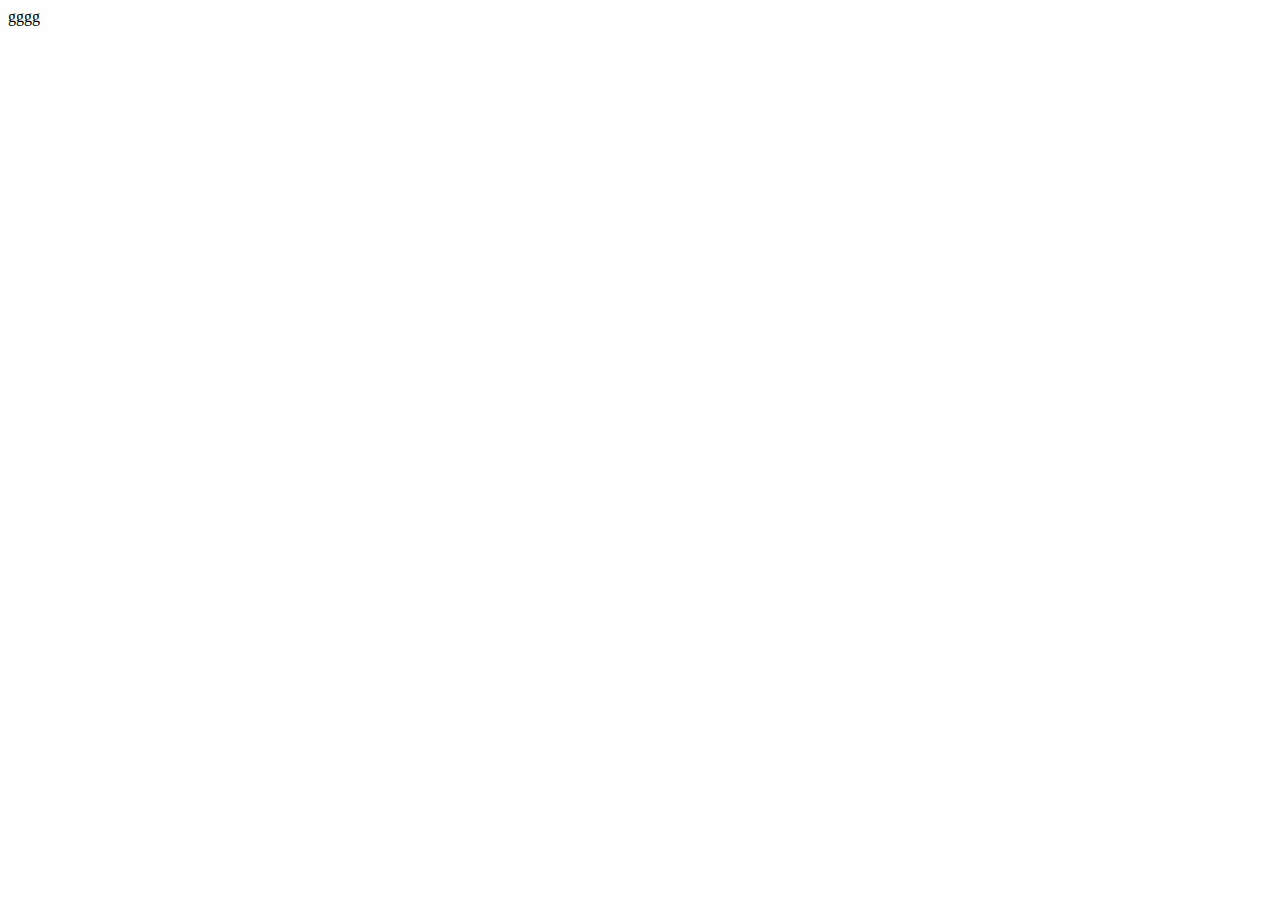
==== index.html @ 39c06aa1 "test" ====
<!DOCTYPE html>
<html lang="en">
<head>
    <meta charset="UTF-8">
    <meta name="viewport" content="width=device-width, initial-scale=1.0">
    <title>Document</title>
</head>
<body>
    gggg
</body>
</html>
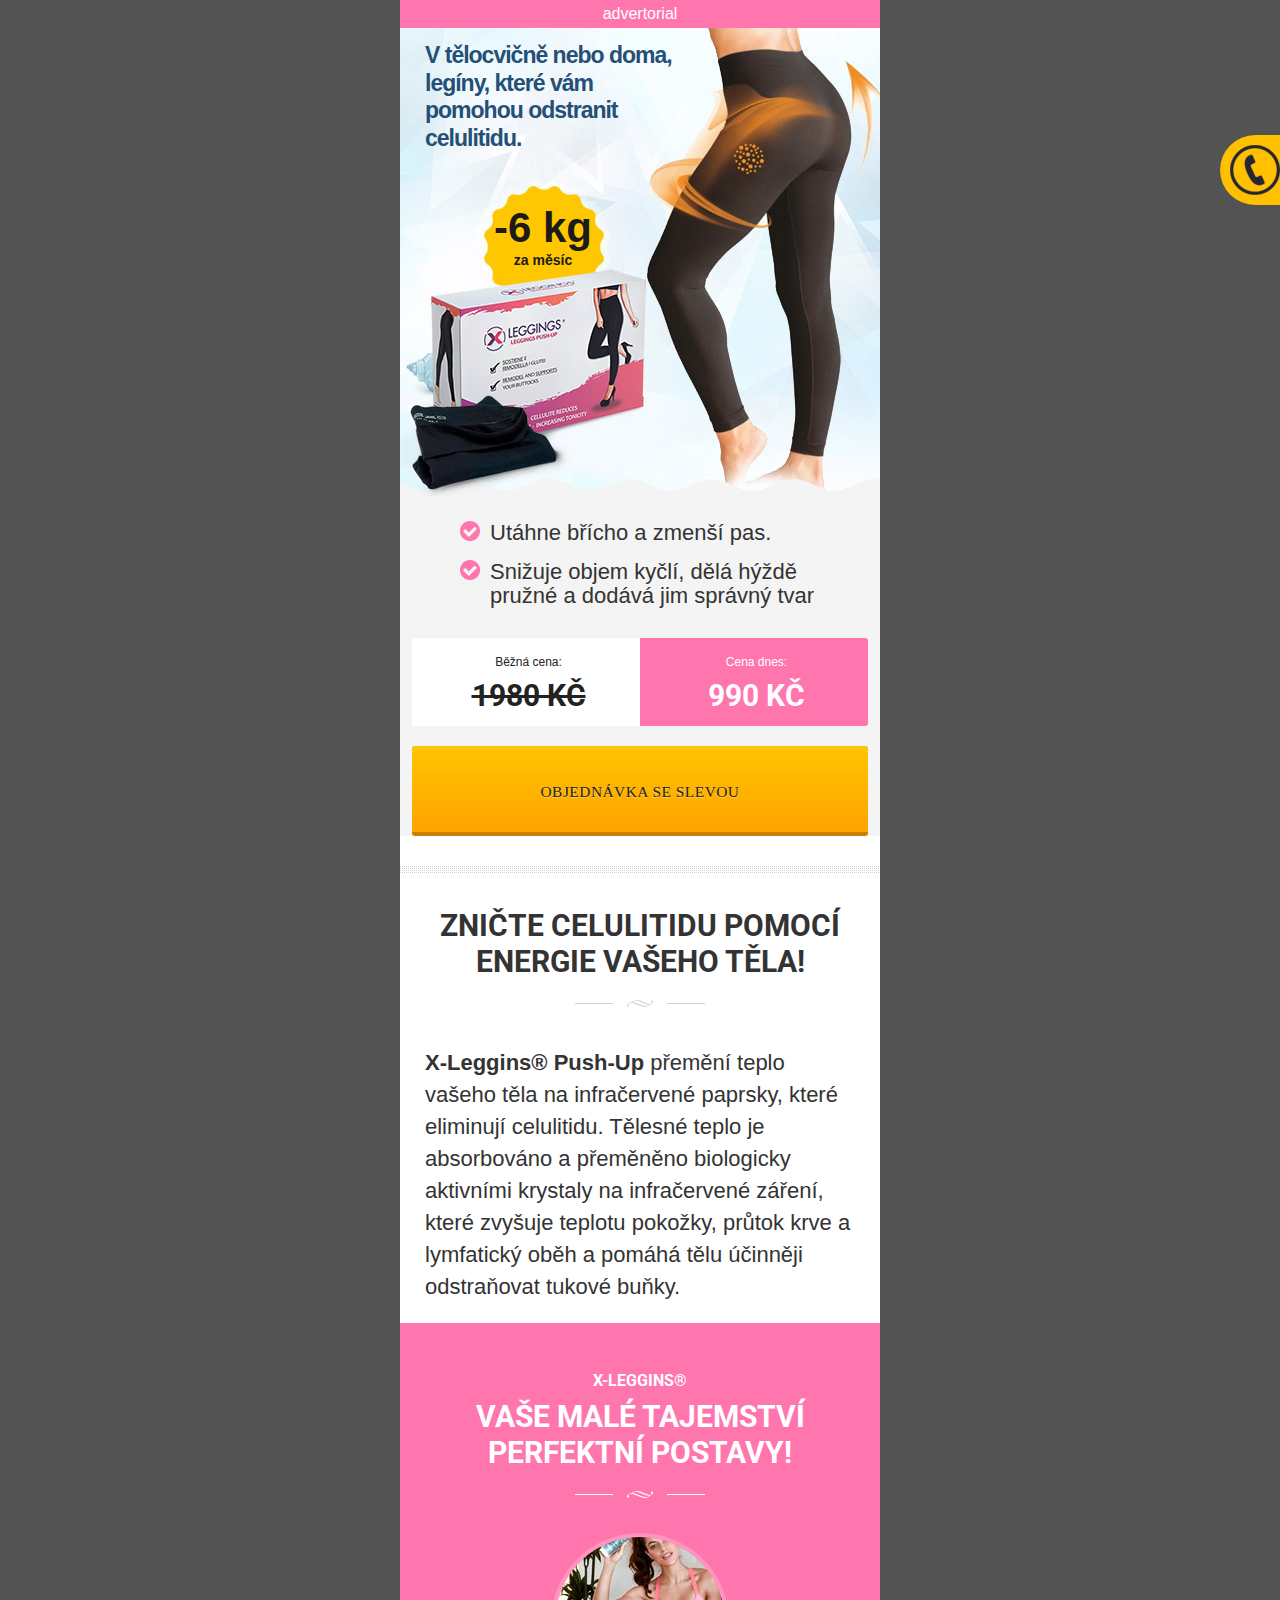
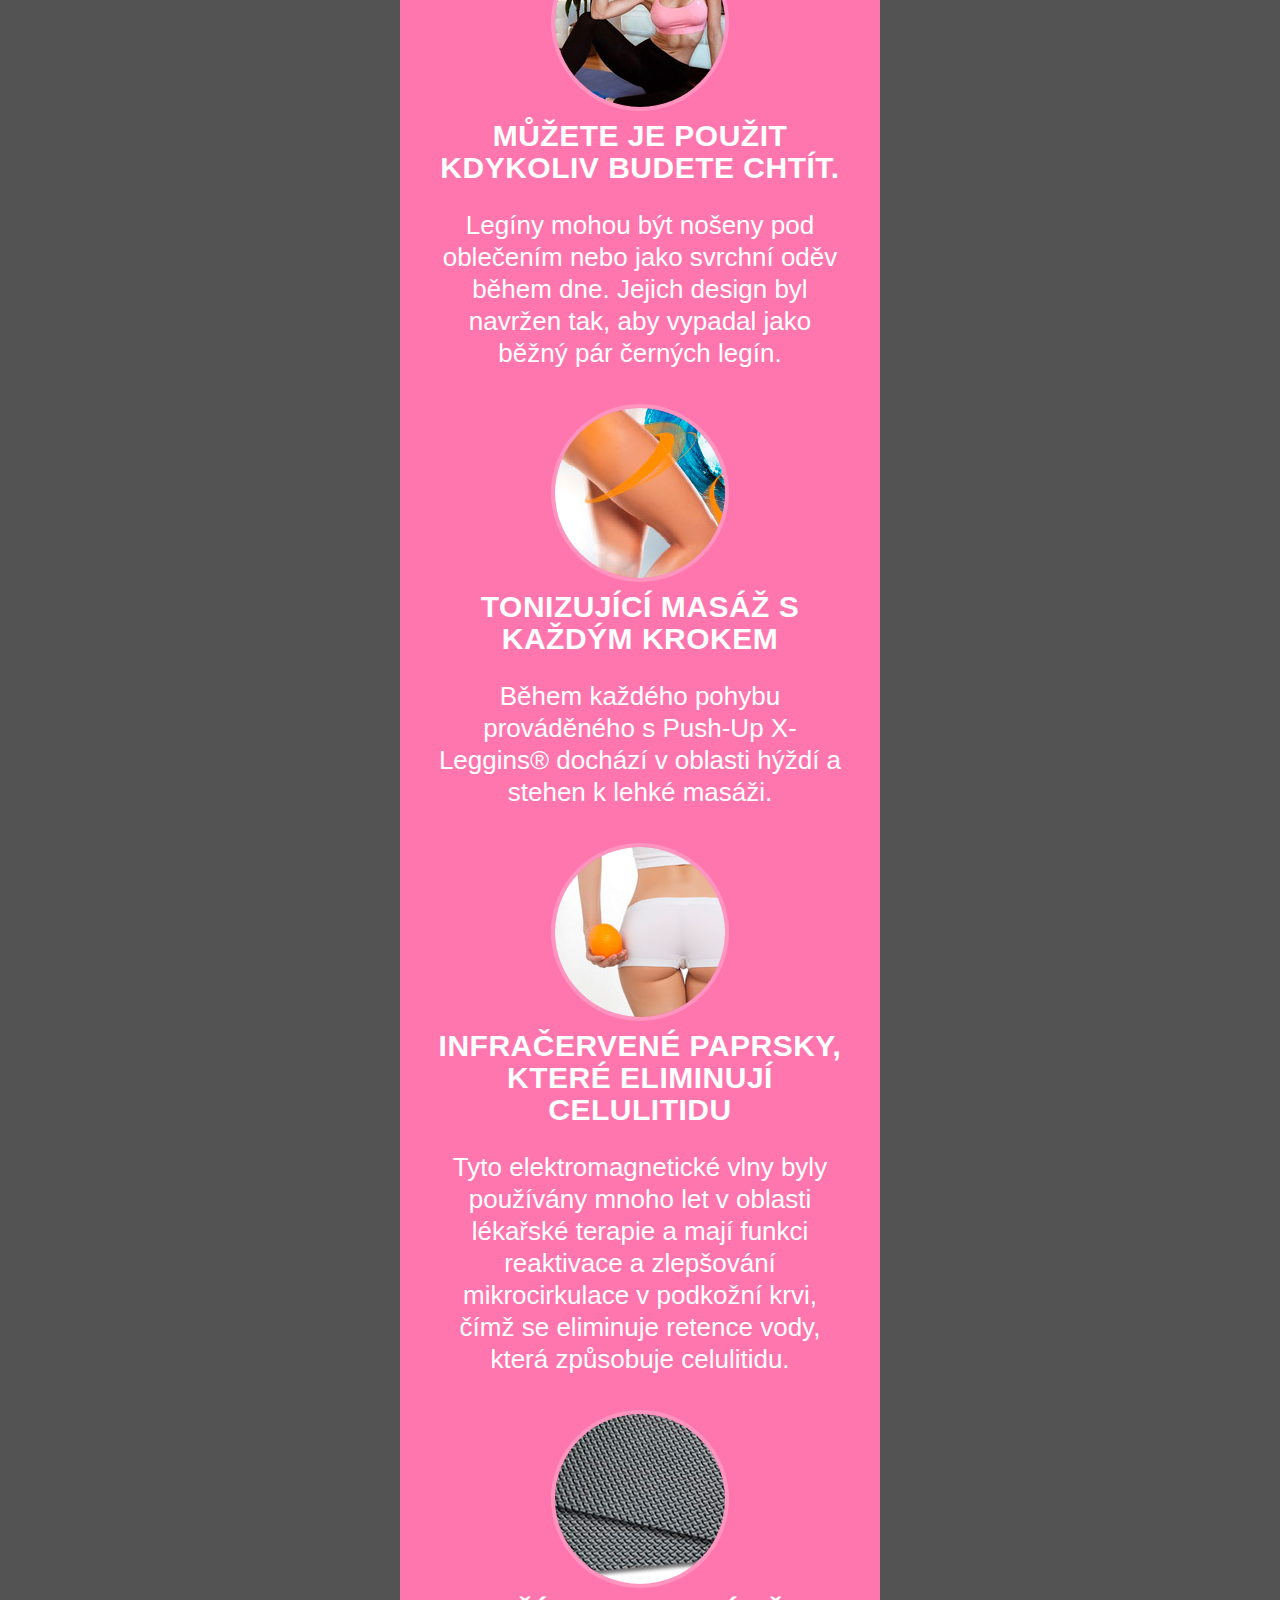
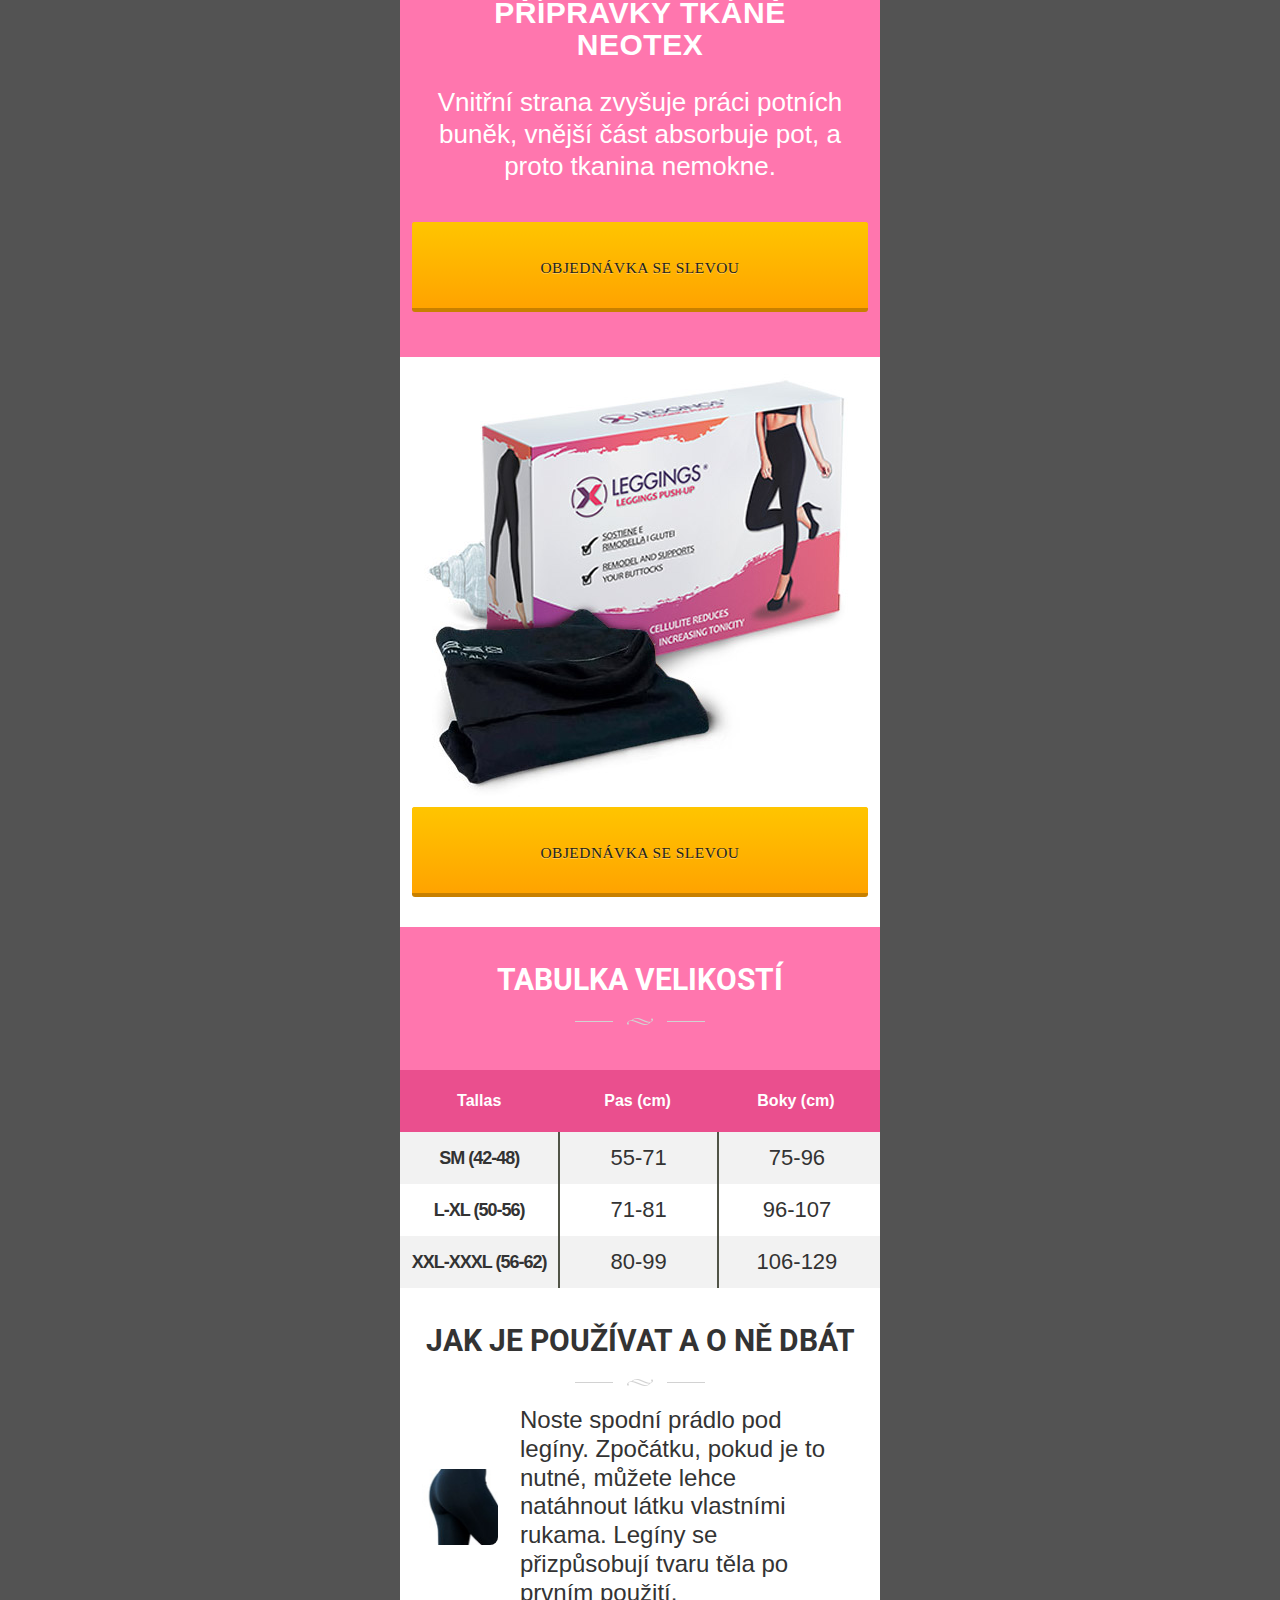
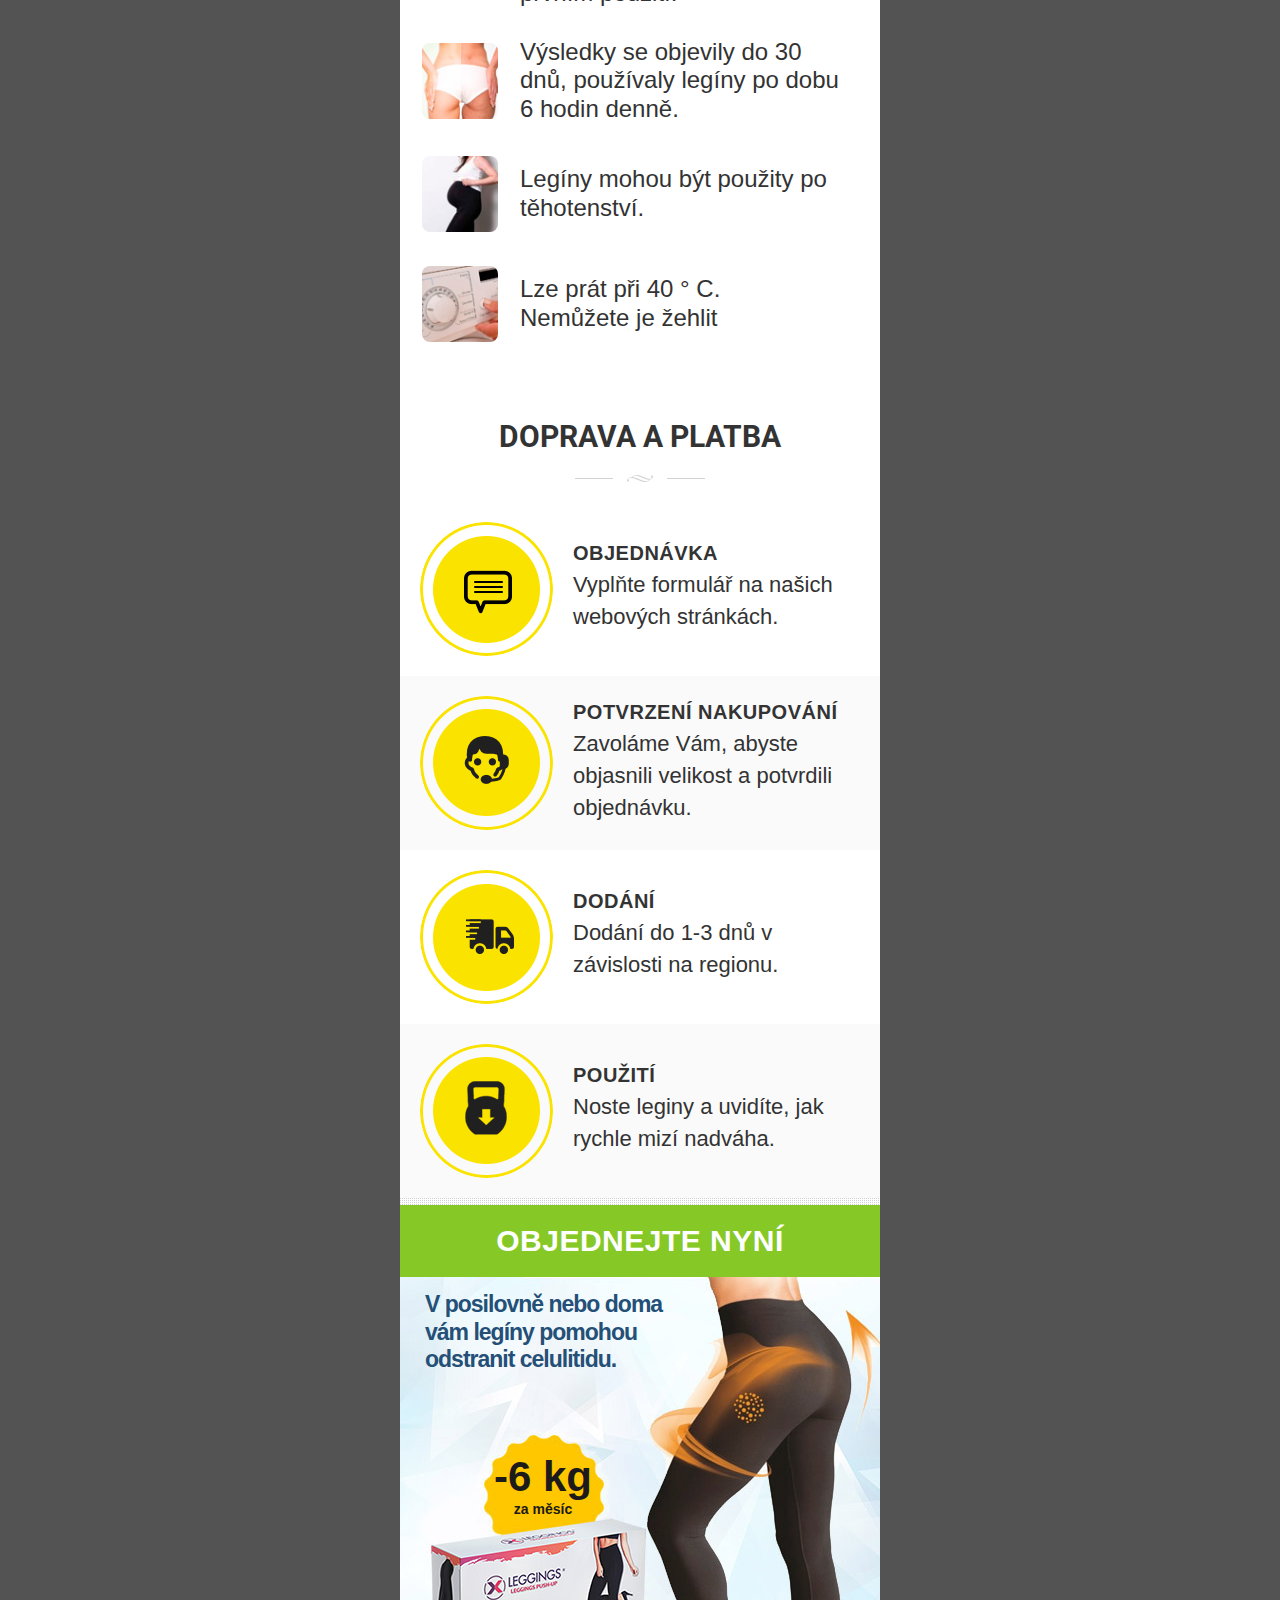
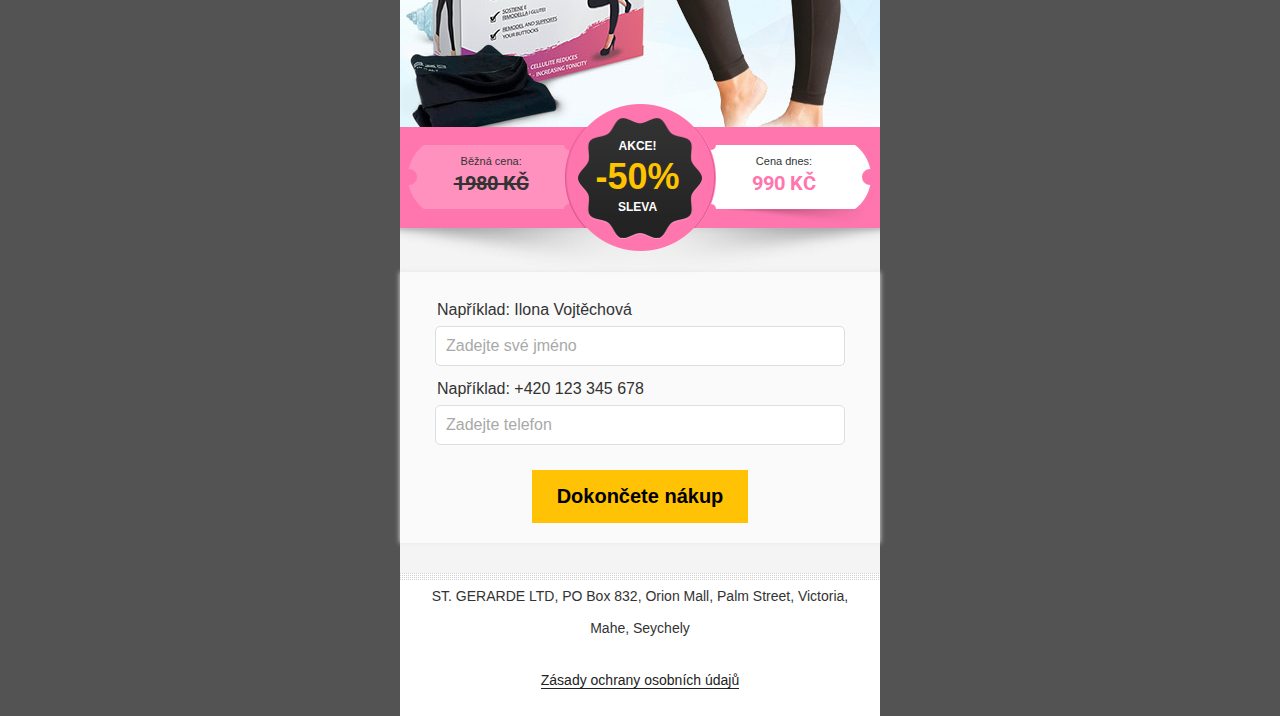
==== commit 8c6f71d3: "3" ====
--- a/index.html
+++ b/index.html
@@ -1,11 +1,430 @@
 <!DOCTYPE html>
-<html lang="en">
+<html>
+
 <head>
-    <meta charset="UTF-8">
+    <meta http-equiv="Content-Type" content="text/html; charset=UTF-8">
+
     <meta name="viewport" content="width=device-width, initial-scale=1.0">
-    <title>Document</title>
+    <title>X-Leggins</title>
+
+    <link rel="stylesheet" href="css/reset.css" type="text/css">
+    <link rel="stylesheet" href="css/MuseoSans.css" type="text/css">
+    <link rel="stylesheet" type="text/css" href="css/fontawesome.min.css">
+    <link rel="stylesheet" href="css/Intro.css" type="text/css">
+    <link rel="stylesheet" href="css/slick.css" type="text/css">
+    <link rel="stylesheet" href="css/style.css">
+    <style type="text/css">
+        .header_offer {
+            background: url(img/header_offer.jpg) center top no-repeat;
+        }
+    </style>
 </head>
-<body>
-    gggg
+
+<body cz-shortcut-listen="true">
+    <div class="wrap">
+        <div class="header-v2 separation">
+            <h2 class="header-ttop">advertorial</h2>
+            <section class="header_offer">
+                <p>V tělocvičně nebo doma, legíny, které vám pomohou odstranit celulitidu.</p>
+                <div class="discont"><span>-6 kg</span>za měsíc</div>
+            </section>
+            <section class="ul_topper_all">
+                <ul class="ul_topper">
+                    <li>Utáhne břícho a zmenší pas.</li>
+                    <li>Snižuje objem kyčlí, dělá hýždě pružné a dodává jim správný tvar</li>
+                </ul>
+            </section>
+            <section class="header_price">
+                <!-- <div class="timer_block clearfix">
+                    <p>Do konce <span>nabídky</span></p>
+                    <div class="timer clearfix">
+                        <div class="timer_item hours">09</div>
+                        <div class="timer_item minutes">37</div>
+                        <div class="timer_item seconds">27</div>
+                    </div>
+                </div> -->
+                <div class="price-v2">
+                    <div class="old">
+                        Běžná cena:
+                        <span>1980 KČ</span>
+                    </div>
+                    <div class="new color2">
+                        Cena dnes:
+                        <span>990 KČ</span>
+                    </div>
+                </div>
+                <a href="#order_form" class="button-m">Objednávka se slevou</a>
+                <!-- <p class="products_count">Zbývá <span>8</span> sad podle akce</p> -->
+            </section>
+        </div>
+
+        <div class="main">
+
+            <h2 class="venzel">Zničte celulitidu pomocí energie vašeho těla!</h2>
+            <section class="main">
+                <p><strong>X-Leggins® Push-Up</strong> přemění teplo vašeho těla na infračervené paprsky, které
+                    eliminují celulitidu. Tělesné teplo je absorbováno a přeměněno biologicky aktivními krystaly na
+                    infračervené záření, které zvyšuje teplotu pokožky, průtok krve a lymfatický oběh a pomáhá tělu
+                    účinněji odstraňovat tukové buňky.</p>
+            </section>
+
+            <section class="main_preim_tovara-v2 small_padding">
+                <h2 class="venzel"><small>X-Leggins®</small><br>Vaše malé tajemství perfektní postavy!</h2>
+                <ul>
+                    <li>
+                        <img src="img/img1.jpg" alt="X-Leggins">
+                        <h3>Můžete je použit kdykoliv budete chtít.</h3>
+                        <p>Legíny mohou být nošeny pod oblečením nebo jako svrchní oděv během dne. Jejich design byl
+                            navržen tak, aby vypadal jako běžný pár černých legín.</p>
+                    </li>
+                    <li>
+                        <img src="img/img2.jpg" alt="X-Leggins">
+                        <h3>Tonizující masáž s každým krokem</h3>
+                        <p>Během každého pohybu prováděného s Push-Up X-Leggins® dochází v oblasti hýždí a stehen k
+                            lehké masáži.</p>
+                    </li>
+                    <li>
+                        <img src="img/img3.jpg" alt="X-Leggins">
+                        <h3>Infračervené paprsky, které eliminují celulitidu</h3>
+                        <p>Tyto elektromagnetické vlny byly používány mnoho let v oblasti lékařské terapie a mají funkci
+                            reaktivace a zlepšování mikrocirkulace v podkožní krvi, čímž se eliminuje retence vody,
+                            která způsobuje celulitidu.</p>
+                    </li>
+                    <li>
+                        <img src="img/img4.jpg" alt="X-Leggins">
+                        <h3>Přípravky tkáně NEOTEX</h3>
+                        <p>Vnitřní strana zvyšuje práci potních buněk, vnější část absorbuje pot, a proto tkanina
+                            nemokne.</p>
+                    </li>
+                </ul>
+                <a href="#order_form" class="button-m">Objednávka se slevou</a>
+            </section>
+
+
+            <!-- <h2 class="venzel">Zpětná vazba od našich zákazníků</h2>
+            <section class="reviews separation">
+                <div class="reviews_slider">
+                    <div>
+                        <img src="img/rev1.jpg" alt="X-Leggins">
+                        <div class="name_rev color3">
+                            <h3 class="five">Alena Prasková, 35 let</h3>
+                        </div>
+                        <p class="justify">Už 33 dní ...... Tyto legíny ... se staly jako kdyby moje druhá kůže ... teď
+                            budou se mnou navždy! Slouží nejen pro estetický efekt ... Dívky a ženy, bolest v nohou
+                            zmizí! To není jen můj názor, ale také všichni, kdo je používají!</p>
+                    </div>
+                    <div>
+                        <img src="img/rev2.jpg" alt="X-Leggins">
+                        <div class="name_rev color3">
+                            <h3 class="four">Kateřina Kudilková, 33 let</h3>
+                        </div>
+                        <p class="justify">Po měsíci nošení legínů EMANA z mikrovlákny X a mořských řas jsou výsledky
+                            již viditelné: kůže je pružnější!</p>
+                    </div>
+                    <div>
+                        <img src="img/rev3.jpg" alt="X-Leggins">
+                        <div class="name_rev color3">
+                            <h3 class="four">Eva Benešová, 27 let</h3>
+                        </div>
+                        <p class="justify">Díky X-Leggings, které pomáhaly při hubnutí a tvarování těla pomocí
+                            infračervené technologie a řas. Jsou opravdu pohodlné a funkční, doporučuji vám je použít s
+                            krémem na bázi řas.</p>
+                    </div>
+                </div>
+            </section> -->
+            <section>
+                <img src="img/tov.jpg">
+                <a href="#order_form" class="button-m">Objednávka se slevou</a>
+                <!-- <p class="products_count">Zbývá <span>8</span> kusů se slevou</p> -->
+            </section>
+            <section class="sizes_section">
+                <h2 class="venzel">Tabulka velikostí</h2>
+                <div class="table">
+                    <div class="header clearfix">
+                        <div class="column">Tallas</div>
+                        <div class="column">Pas (cm)</div>
+                        <div class="column">Boky (cm)</div>
+                    </div>
+                    <div class="row clearfix">
+                        <div class="column">SM (42-48)</div>
+                        <div class="column">55-71</div>
+                        <div class="column">75-96</div>
+                    </div>
+                    <div class="row clearfix">
+                        <div class="column">L-XL (50-56)</div>
+                        <div class="column">71-81</div>
+                        <div class="column">96-107</div>
+                    </div>
+                    <div class="row clearfix">
+                        <div class="column">XXL-XXXL (56-62)</div>
+                        <div class="column">80-99</div>
+                        <div class="column">106-129</div>
+                    </div>
+                </div>
+            </section>
+
+
+
+
+            <h2 class="venzel">Jak je používat a o ně dbát</h2>
+            <section class="about_section">
+                <div class="benefits_list">
+                    <div class="benefit_item">
+                        <div class="image_block">
+                            <img src="img/about__benefit1_image.jpg" alt="X-Leggins">
+                        </div>
+                        <p>Noste spodní prádlo pod legíny. Zpočátku, pokud je to nutné, můžete lehce natáhnout látku
+                            vlastními rukama. Legíny se přizpůsobují tvaru těla po prvním použití.</p>
+                    </div>
+                    <div class="benefit_item">
+                        <div class="image_block">
+                            <img src="img/about__benefit2_image.jpg" alt="X-Leggins">
+                        </div>
+                        <p>Výsledky se objevily do 30 dnů, používaly legíny po dobu 6 hodin denně.</p>
+                    </div>
+                    <div class="benefit_item">
+                        <div class="image_block">
+                            <img src="img/about__benefit3_image.jpg" alt="X-Leggins">
+                        </div>
+                        <p>Legíny mohou být použity po těhotenství.</p>
+                    </div>
+                    <div class="benefit_item">
+                        <div class="image_block">
+                            <img src="img/about__benefit4_image.jpg" alt="X-Leggins">
+                        </div>
+                        <p>Lze prát při 40 ° C.<br>Nemůžete je žehlit</p>
+                    </div>
+                </div>
+            </section>
+
+            <h2 class="venzel">Doprava a platba</h2>
+            <section class="dostavka separation">
+                <ul class="dostavka_inner">
+                    <li>
+                        <div class="v-middle">
+                            <h3>OBJEDNÁVKA</h3>
+                            <p>Vyplňte formulář na našich webových stránkách.</p>
+                        </div>
+                    </li>
+                    <li>
+                        <div class="v-middle">
+                            <h3>POTVRZENÍ NAKUPOVÁNÍ</h3>
+                            <p>Zavoláme Vám, abyste objasnili velikost a potvrdili objednávku.</p>
+                        </div>
+                    </li>
+                    <li>
+                        <div class="v-middle">
+                            <h3>DODÁNÍ</h3>
+                            <p>Dodání do 1-3 dnů v závislosti na regionu.</p>
+                        </div>
+                    </li>
+                    <li>
+                        <div class="v-middle">
+                            <h3>POUŽITÍ</h3>
+                            <p>Noste leginy a uvidíte, jak rychle mizí nadváha.</p>
+                        </div>
+                    </li>
+                </ul>
+            </section>
+        </div>
+
+        <div class="header footer separation">
+            <h2>Objednejte nyní</h2>
+            <section class="header_offer">
+                <p>V posilovně nebo doma vám legíny pomohou odstranit celulitidu.</p>
+                <div class="discont"><span>-6 kg</span>za měsíc</div>
+            </section>
+            <section class="header_price">
+                <div class="price">
+                    <div class="old">
+                        Běžná cena:
+                        <span>1980 KČ</span>
+                    </div>
+                    <div class="sale">
+                        AKCE!
+                        <span>-50%</span>
+                        SLEVA
+                    </div>
+                    <div class="new">
+                        Cena dnes:
+                        <span>990 KČ</span>
+                    </div>
+                </div>
+                <div class="form-inner" id="order_form">
+                    <!-- <div class="timer_block clearfix">
+                        <p>Do konce <span>akce</span></p>
+                        <div class="timer clearfix">
+                            <div class="timer_item hours">09</div>
+                            <div class="timer_item minutes">37</div>
+                            <div class="timer_item seconds">27</div>
+                        </div>
+                    </div> -->
+                    <form action="" method="post">
+                        <label for="name">Například: Ilona Vojtěchová</label>
+                        <input type="text" placeholder="Zadejte své jméno" id="name" name="name" required>
+                        <label for="phone">Například: +420 123 345 678</label>
+                        <input type="tel" name="phone" id="phone" placeholder="Zadejte telefon" required>
+                        <button type="submit">Dokončete nákup</button>
+                    </form>
+                    <!-- <p class="products_count">Zbývá <span>8</span> sad podle akce</p> -->
+                </div>
+            </section>
+        </div>
+
+        <section class="cpu">
+            <p>ST. GERARDE LTD, PO Box 832, Orion Mall, Palm Street, Victoria, Mahe, Seychely</p>
+            <p><a target="_blank" href="policy_cz.html">Zásady ochrany osobních údajů</a></p>
+        </section>
+    </div>
+
+    <!--    Feedback-->
+    <div class="feedback">
+        <img src="img/i-phone.png" alt="">
+    </div>
+    <div class="popup-window">
+        <div class="close-popup"></div>
+        <form method="POST" action="">
+            <label for="name2">Například: Ilona Vojtěchová</label>
+            <input id="name2" type="text" name="name" placeholder="Zadejte své jméno" required>
+            <label for="phone2">Například: +420 123 345 678</label>
+            <input id="phone2" type="text" name="phone" placeholder="Zadejte telefon" required>
+            <button type="submit">Na objednávku</button>
+        </form>
+    </div>
+
+    <style>
+        .feedback {
+            width: 75px;
+            height: 70px;
+            position: fixed;
+            right: -15px;
+            top: 15%;
+            display: flex;
+            align-items: center;
+            background-color: #ffc000;
+            ;
+            padding-left: 10px;
+            border-top-left-radius: 35px;
+            border-bottom-left-radius: 35px;
+            cursor: pointer;
+            z-index: 1000;
+            box-shadow: 0px 0px 1px rgba(0, 0, 0, 0.3);
+            transition: all .5s;
+        }
+
+        .feedback:hover {
+            right: 0;
+        }
+
+        .popup-window {
+            font-family: inherit;
+            display: none;
+            width: 300px;
+            position: fixed;
+            right: 0;
+            top: 15%;
+            padding: 35px 10px;
+            background: #fff;
+            border-radius: 5px;
+            z-index: 2000;
+        }
+
+        .popup-window form {
+            width: 100%;
+            min-height: auto;
+            padding: 0;
+            background: inherit;
+            box-shadow: none;
+        }
+
+        .popup-window label {
+            display: block;
+            margin-bottom: 5px;
+            font-size: 14px;
+            color: #333;
+            text-transform: uppercase;
+        }
+
+        .popup-window input {
+            box-sizing: border-box;
+            width: 100%;
+            height: auto;
+            margin-bottom: 10px;
+            padding: 10px;
+            border: none;
+            font-family: inherit;
+            font-size: 16px;
+            margin-bottom: 15px;
+            border: 1px solid #333;
+        }
+
+        .popup-window button {
+            width: 100%;
+            padding: 10px;
+            border: none;
+            border-radius: 5px;
+            background: #ffc000;
+            color: #000;
+            cursor: pointer;
+            font-family: inherit;
+            font-size: 16px;
+            font-weight: bold;
+            text-transform: uppercase;
+            margin-top: 15px;
+            border-radius: 20px;
+        }
+
+        .close-popup {
+            position: absolute;
+            right: 10px;
+            top: 5px;
+            width: 27px;
+            height: 27px;
+            background-color: #fff;
+            cursor: pointer;
+        }
+
+        .close-popup:before {
+            content: "";
+            background: #333;
+            width: 20px;
+            height: 1px;
+            position: absolute;
+            top: 13px;
+            left: 4px;
+            transform: rotate(-45deg);
+        }
+
+        .close-popup:after {
+            content: "";
+            background: #333;
+            width: 20px;
+            height: 1px;
+            position: absolute;
+            top: 13px;
+            left: 4px;
+            transform: rotate(45deg);
+        }
+    </style>
+
+
+    <script src="js/jquery-3.3.1.min.js"></script>
+    <script src="js/previewYouTube.js"></script>
+    <script src="js/slick.min.js"></script>
+    <script src="js/timer.min.js"></script>
+    <script src="js/scripts.js"></script>
+    <script src="js/feedback.js"></script>
+
+    <script type="text/javascript" src="https://cdn.ldrock.com/validator.js">
+    </script>
+    <script type="text/javascript">
+        LeadrockValidator.init({
+            geo: {
+                iso_code: 'CZ'
+            }
+        });
+    </script>
+
 </body>
+
 </html>--- a/css/MuseoSans.css
+++ b/css/MuseoSans.css
@@ -0,0 +1,37 @@
+@font-face {
+    font-family: 'Museo Sans';
+    src: url('../fonts/subset-MuseoSansCyrl-300.woff2') format('woff2'),
+        url('../fonts/subset-MuseoSansCyrl-300.woff') format('woff'),
+        url('../fonts/subset-MuseoSansCyrl-300.ttf') format('truetype');
+    font-weight: 400;
+    font-style: normal;
+}
+@font-face {
+    font-family: 'Museo Sans';
+    src: url('../fonts/subset-MuseoSansCyrl-500.woff2') format('woff2'),
+        url('../fonts/subset-MuseoSansCyrl-500.woff') format('woff'),
+        url('../fonts/subset-MuseoSansCyrl-500.ttf') format('truetype');
+    font-weight: 500;
+    font-style: normal;
+}
+@font-face {
+    font-family: 'Museo Sans';
+    src: url('../fonts/subset-MuseoSansCyrl-700.woff2') format('woff2'),
+        url('../fonts/subset-MuseoSansCyrl-700.woff') format('woff'),
+        url('../fonts/subset-MuseoSansCyrl-700.ttf') format('truetype');
+    font-weight: 700;
+    font-style: normal;
+}
+@font-face {
+    font-family: 'Museo Sans';
+    src: url('../fonts/subset-MuseoSansCyrl-900.woff2') format('woff2'),
+        url('../fonts/subset-MuseoSansCyrl-900.woff') format('woff'),
+        url('../fonts/subset-MuseoSansCyrl-900.ttf') format('truetype');
+    font-weight: 900;
+    font-style: normal;
+}
+
+
+
+
+
--- a/css/Intro.css
+++ b/css/Intro.css
@@ -0,0 +1,8 @@
+@font-face {
+    font-family: 'Intro';
+    src: url('../fonts/subset-Intro.woff2') format('woff2'),
+        url('../fonts/subset-Intro.woff') format('woff'),
+        url('../fonts/subset-Intro.ttf') format('truetype');
+    font-weight: 400;
+    font-style: normal;
+}
--- a/css/style.css
+++ b/css/style.css
@@ -0,0 +1,1523 @@
+@import url('https://fonts.googleapis.com/css?family=Roboto:300,400,500,700&display=swap&subset=latin-ext');
+
+body{
+    font-family:'Museo Sans', sans-serif;
+    font-size: 22px;
+    line-height: 32px;
+    color: #333;
+    background: #535353;
+}
+.wrap {
+    width: 100%;
+    max-width: 480px;
+    padding: 0;
+    margin: 0 auto;
+    background: #fff;
+}
+img.center {
+    display: block;
+    margin: 0 auto 20px;
+}
+h2.venzel {
+    text-align: center;
+    font-family: 'Roboto', sans-serif;
+    font-weight: 700;
+    font-size: 30px;
+    line-height: 36px;
+    padding: 35px 10px 40px;
+    position: relative;
+    text-transform: uppercase;
+}
+h2.venzel:after {
+    content: '';
+    display: block;
+    background: url(../img/venzel.png) center 0 no-repeat;
+    width: 130px;
+    height: 7px;
+    position: relative;
+    top: 20px;
+    left:50%;
+    margin-left: -65px;
+}
+h2.venzel-white {
+    color: #fff;
+}
+h2.venzel-white:after {
+    background: url(../img/venzel-white.png) center 0 no-repeat;
+}
+h3 {
+    font-size: 18px;
+    text-transform: uppercase;
+    font-weight: 900;
+    padding: 0 25px 5px;
+}
+p {
+    padding: 0 25px 20px;
+}
+.center {
+    text-align: center;
+}
+.small_padding h3 {
+    padding: 0 10px 5px;
+}
+.small_padding p {
+    padding: 0 10px 20px;
+}
+.justify {
+    text-align: justify;
+    text-align-last: center;
+}
+.color1 {
+    background: #86c926; 
+}
+.color2 {
+    background: #ff76ae; 
+}
+.color3 {
+    background: #fafafa;
+}
+.color4 {
+    background: #222;
+}
+.separation {
+    background: url(../img/border.png) left bottom repeat-x;
+    padding-bottom: 7px;
+}
+/**********************Header**********************/
+.clearfix:after {
+    content: "";
+    display: table;
+    clear: both;
+}
+/*Блок шапки 1*/
+.header {
+}
+    .header_top ul {
+        font-size: 14px;
+        line-height: 16px;
+        height: 58px;
+        background: url(../img/header_top.jpg) 0px 0;
+        padding-top: 14px;
+        
+    } 
+    .header_top ul li {
+        width: 200px;
+        float: left;
+        padding: 0px 10px 0 60px;
+        
+    }
+    .header_top ul li:nth-child(2) {
+        width: 170px;
+    }
+
+    .header_offer {
+        background: url(../img/header_offer.jpg) center top no-repeat;
+        width: 100%;
+        height: 468px;
+    }
+
+    .header_price {
+        background: #f4f4f4;
+    }
+    .header_price .price {
+        position: relative;
+        top: -23px;
+        height: 170px;
+        background: url(../img/header_price.png) center top no-repeat;
+    }
+    .header_price .price div {
+        float: left;
+        width: 33%;
+        font-size: 0.5em;
+        line-height: 1.4;
+    }
+    .header_price .price div span {
+        display: block;
+        font-size: 20px;
+        
+    }
+    .header_price .price .old {
+        text-align: center;
+        color: #333;
+        
+        padding: 50px 0 0 5%;
+    }
+    .header_price .price .sale {
+        text-align: center;
+        font-weight: 900;
+        color: #fff;
+        padding-top: 30px;
+        line-height: 25px;
+        font-size: 12px;
+    }
+    .header_price .price .sale span {
+        font-size: 36px;
+        line-height: 36px;
+        color: #ffc400;
+    }
+    .header_price .price .new {
+        text-align: center;
+        padding: 50px 5% 0 0;
+    }
+    .header_price .price .old span { 
+        font-family:'Roboto';
+        font-weight: 700;
+        text-decoration: line-through;
+        text-transform: uppercase;
+    }
+    .price .old span {
+        text-align: center;
+        padding-left: 0;
+    }
+    .header_price .price .new span { 
+        font-family:'Roboto';
+        font-weight: 700;
+        color: #ff76ae;   
+    }
+    .price .new span {
+        text-align: center;
+    }
+
+    .button-m {
+        outline: none;
+        display: block;
+        width: 95%;
+        height: 90px;
+        line-height: 92px;
+        font-family:'Intro';
+        font-weight: 400;
+        margin: 0 auto 30px;
+        border: none;
+        border-bottom: 4px solid #c88000;
+        border-radius: 3px;
+        -webkit-border-radius: 3px;
+        text-align: center;
+        font-size: 0.7em;
+        letter-spacing: 0.5px;
+        text-transform: uppercase;
+        text-decoration: none;
+        cursor: pointer;
+        color: #222;
+        background: #ffb300;
+        background-image: -webkit-linear-gradient(top,#ffc500,#ffa300);
+        background-image: -moz-linear-gradient(top,#ffc500,#ffa300);
+        background-image: -ms-linear-gradient(top,#ffc500,#ffa300);
+        background-image: -o-linear-gradient(top,#ffc500,#ffa300);
+        background-image: linear-gradient(to bottom,#ffc500,#ffa300);
+        text-shadow: 0px 1px 0px #ffffff5e;
+    }
+    .button-m-ser {
+        margin: 30px auto;
+    }
+    .products_count {
+        margin: 20px 0 0 0;
+        font-family:'Roboto';
+        font-weight: 700;
+        font-size: 15px;
+        text-align: center;
+        text-transform: uppercase;
+    }
+    .products_count span {
+        display: inline-block;
+        vertical-align: middle;
+        margin: -3px 3px 0 3px;
+        padding: 0 6px;
+        height: 24px;
+        -webkit-border-radius: 3px;
+        -moz-border-radius: 3px;
+        border-radius: 3px;
+        font-size: 18px;
+        line-height: 24px;
+        color: #fff;
+        background: #ffb300;
+        background-image: -webkit-linear-gradient(top,#95dc2e,#86ca26);
+        background-image: -moz-linear-gradient(top,#95dc2e,#86ca26);
+        background-image: -ms-linear-gradient(top,#95dc2e,#86ca26);
+        background-image: -o-linear-gradient(top,#95dc2e,#86ca26);
+        background-image: linear-gradient(to bottom,#95dc2e,#86ca26);
+        border-bottom: 2px solid #7ab623;
+    }
+
+.header_offer .discont {
+    position: absolute;
+    font-size: 14px;
+    font-weight: 600;
+    color: #1c1a1a;
+    width: 110px;
+    top: 187px;
+    left: calc(50% - 152px);
+    text-align: center;
+    line-height: 1.2em;
+    padding-top: 5px;
+}
+.header_offer .discont span {
+    font-size: 42px;
+    display: block;
+    margin-bottom: 15px;
+}
+.header_offer>p {
+    font-size: 23px;
+    font-weight: 600;
+    color: #244f77;
+    width: 300px;
+    letter-spacing: -1px;
+    padding-top: 14px;
+    line-height: 1.2em;
+}
+
+/*Блок шапки 2*/
+    .header-v2 {
+
+    }
+    .ul_topper_all {
+        margin: 0 0px 0px ;
+    }
+    .ul_topper {
+        background: #f4f4f4;
+        padding: 25px 60px 15px;
+    }
+    .ul_topper li {
+        padding: 0 0 15px 30px;
+        line-height: 24px;
+    }
+    .ul_topper li:before {
+        content: '';
+        display: block;
+        float: left;
+        width: 20px;
+        height: 20px;
+        margin-left: -30px;
+        background: url(../img/li2.png) center top no-repeat;
+    }
+    .price-v2 {
+        margin: 0 auto 20px;
+        width: 95%;
+        overflow: hidden;
+        border-radius: 3px;
+        font-size: 20px;
+    }
+    .price-v2 div {
+        width: 50%;
+        float:left;
+        padding: 8px 15px 12px 20px;
+        
+    }
+    .price-v2 .old {
+        background: #fff;
+        color: #222;
+        font-size: 0.6em;
+        text-align: center;
+    }
+    .price-v2 .old span {
+        text-decoration: line-through;
+        text-align: center;
+    }
+    .price-v2 .new {
+        color: #fff;
+        text-align: center;
+        font-size: 0.6em;
+    }
+
+    .price-v2 div span {
+        display: block;
+        font-size: 30px;
+        line-height: 36px;
+        font-family: 'Roboto', sans-serif;
+        font-weight: 700;
+        text-align: center;
+    }
+
+/*Блок шапки 3*/
+    .header-v3 {
+
+    }
+    .price-v3 {
+        background: url(../img/header-v3.png) center top repeat-x;
+        padding: 32px 0 95px;
+        margin: -23px 0px 0;
+        line-height: 18px;
+    }
+    .price-v3 div {
+        float:left;
+        
+    }
+    .price-v3 .old {
+        text-align: right;
+        width: 190px;
+        padding: 0 20px 0 15px;
+    }
+    .price-v3 .sale {
+        text-align: center;
+        width: 100px;
+        color: #fff;
+        font-size: 16px;
+        font-weight: 900;
+    }
+    .price-v3 .sale span {
+        font-size: 32px;
+        line-height: 36px;
+    }
+    .price-v3 .new {
+        text-align: left;
+        width: 190px;
+        padding: 0 15px 0 20px;
+    }
+    .price-v3 .new span, .price-v3 .old span  {
+        font-family:'Intro';
+        font-weight: 400;
+        font-size: 36px;
+        line-height: 36px;
+    }
+    .price-v3 .old span  {
+        text-decoration: line-through;
+    }
+    .price-v3 .new span {
+        color: #ff76ae;
+    }
+
+/*Видео блок*/
+    .video-container{
+        position: relative;
+        width: 480px;
+        height: 270px;
+        overflow:hidden;
+        margin: 0 auto 10px;
+        background: #000;
+    }
+    .video-container iframe, .video-container object, .video-container embed{
+        position:absolute;
+        display: block;
+        width: 100%;
+        height: 100%;
+        top: 0;
+        left: 0;
+    }
+
+/**********************Main**********************/
+.main p {
+    padding-top: 20px;
+}
+/*Список 0*/
+    .ul_null {
+        padding: 0px 25px 15px;
+    }
+    .ul_null li {
+        padding: 0 0 15px 30px;
+        line-height: 24px;
+    }
+    .ul_null li:before {
+        content: '';
+        display: block;
+        float: left;
+        width: 20px;
+        height: 20px;
+        margin-left: -30px;
+        background: url(../img/li_1.png) center top no-repeat;
+    }
+/*Список 1*/    
+    .spisok {
+        color:#fff;
+        text-align: center;
+        padding: 23px 0 5px;
+    }
+    .ab {
+    }
+    .ab li {
+        display: inline-block;
+        vertical-align: top;
+        width: 31%;
+        margin-bottom: 15px;
+        font-size: 14px;
+        font-weight: 900;
+        text-transform: uppercase;
+    }
+    .ab li:before {
+        content: '';
+        display: block;
+        width: 96px;
+        height: 96px;
+        margin: 0 auto 10px;
+        border-radius: 100%;
+        -webkit-border-radius: 100%;
+        border:3px solid #92ca6a;
+        background: url(../img/spisok.png) no-repeat center 20px #78b54c;
+    }
+    .ab li:nth-child(2):before {
+        background-position: center -69px;
+    }
+    .ab li:nth-child(3):before {
+        background-position: center -152px;
+    }
+    .ab li:nth-child(4):before {
+        background-position: center -241px;
+    }
+    .ab li:nth-child(5):before {
+        background-position: center -333px;
+    }
+    .ab li:nth-child(6):before {
+        background-position: center -426px;
+    }
+
+/*Список 2*/
+    .spisok-v2 {
+        text-align: center;
+        color: #fff;
+        padding: 20px 0;
+    }
+    .ab-v2 {
+    }
+    .ab-v2 li {
+        display: inline-block;
+        vertical-align: top;
+        width: 32%;
+        padding: 0 10px;
+        
+        font-size: 16px;
+    }
+    .ab-v2 li:before {
+        content: '';
+        display: block;
+        position: relative;
+        background: url(../img/li_1.png) center top no-repeat;
+        width: 24px;
+        height: 24px;
+        left: 50%;
+        margin: 0 0 10px -12px;
+    }
+
+/*Преимущества товара 1*/
+    .preim_tovara_block {
+        color: #fff;
+        text-align: center;
+        clear: both;
+    }
+
+    .preim_tovara_block p {
+        text-align: center;
+        padding: 0 20px;
+    }
+    .img_left {
+        display: block;
+        float: left;
+        width: 50%;
+        height: 240px;
+    }
+    .text_right {
+        margin-left: 50%;
+        position: relative;
+    }
+    .preim_tovara_block .v-middle {
+        height: 240px;
+        display: table-cell;
+        vertical-align: middle;
+    }
+    .text_right:before {
+        content: '';
+        display: block;
+        background: url(../img/text-right.png) center top no-repeat;
+        width: 14px;
+        height: 28px;
+        top: 50%;
+        margin-top: -14px;
+        left: -14px;
+        position: absolute;
+    }
+    .text_right_color2:before {
+        background: url(../img/text-right_color2.png) center top no-repeat;
+    }
+
+    .img_right {
+        margin-left: 50%;
+        height: 240px;
+    }
+    .text_left {
+        display: block;
+        float: left;
+        width: 50%;
+        height: 240px;
+        position: relative;
+    }
+    .text_left:before {
+        content: '';
+        display: block;
+        background: url(../img/text-left.png) center top no-repeat;
+        width: 14px;
+        height: 28px;
+        top: 50%;
+        margin-top: -14px;
+        right: -14px;
+        position: absolute;
+    }
+
+/*Преимущества товара 2*/
+    .main_preim_tovara-v2 ul {
+        text-align: center;
+    }
+    .main_preim_tovara-v2 ul li {
+        display: inline-block;
+        vertical-align: top;
+        width: 90%;
+    }
+    .main_preim_tovara-v2 ul li img {
+        border-radius: 50%;
+        margin-top: 15px;
+        border: 4px solid rgba(253, 181, 210, 0.48);
+    }
+   
+    .main_preim_tovara-v2 ul li p {
+        font-size: 26px;
+    }
+.sizes_section {
+    padding: 0;
+    background: #ff76ae;
+    position: relative;
+}
+
+#sizes_window .sizes_section {
+    padding: 0;
+    background: none;
+}
+
+.sizes_section h2 {
+    margin: 0 0 25px;
+    font-weight: 700;
+    color: #fff;
+}
+
+#sizes_window .sizes_section h2 {
+    text-align: left;
+}
+
+.sizes_section .table {
+    background: #fff;
+}
+
+.sizes_section .table .column {
+    float: left;
+    width: 33%;
+    text-align: center;
+}
+
+.sizes_section .table .header {
+    padding: 15px 0;
+    background: #ea4f8e;
+    font-weight: 700;
+    font-size: 16px;
+    color: #fff;
+    white-space: nowrap;
+}
+
+.sizes_section .table .row:nth-child(even) {
+    background: #f2f2f2;
+}
+
+.sizes_section .table .row .column {
+    padding: 10px 0;
+    border-left: 2px solid #515447;
+}
+.sizes_section .table .row .column:first-child {
+    border: none;
+    font-weight: 700;
+    font-size: 18px;
+    letter-spacing: -1px;
+}
+.about_section {
+    padding: 0 0 0 20px;
+}
+.about_section .benefit_item {
+    display: table;
+    margin: 0 0 30px;
+    width: 100%;
+}
+
+.about_section .benefit_item:last-child {
+    margin: 0 0 40px;
+}
+
+.about_section .benefit_item .image_block {
+    display: table-cell;
+    vertical-align: middle;
+    width: 80px;
+}
+
+.about_section .benefit_item img {
+    display: block;
+    border: 2px solid #fff;
+    -webkit-border-radius: 10px;
+    -moz-border-radius: 10px;
+    border-radius: 10px;
+}
+
+.about_section .benefit_item p {
+    display: table-cell;
+    vertical-align: middle;
+    padding: 0px 35px 0 20px;
+    font-size: 24px;
+    line-height: 1.2;
+}
+
+/*Состав товара 2*/
+    .sostav-v2 {
+        padding-bottom: 10px;
+    }
+    .sostav-v2-inner {
+        padding: 0px 0 10px;
+        overflow: hidden;
+    }
+    .img_left-v2 {
+        float:left;
+        height: 160px;
+    }
+    .text_right-v2 {
+        background: #fff;
+        min-height: 160px;
+        padding-left: 180px;
+    }
+    .text_right-v2 h3 {
+        padding: 10px 0 0;
+    }
+    .text_right-v2 p {
+        padding: 0 0 10px;
+    }
+    .sostav-v2-inner .v-middle {
+        height: 160px;
+        display: table-cell;
+        vertical-align: middle;
+    }
+
+/*Состав товара 3*/
+    .sostav-v3 {
+        text-align: center;
+    }
+    .sostav-v3-inner-big h3 {
+        font-size: 24px;
+    }
+
+    .sostav-v3 ul {
+        text-align: center;
+    }
+    .sostav-v3 ul li {
+        display: inline-block;
+        vertical-align: top;
+        width: 50%;
+    }
+    .sostav-v3 ul li img {
+        border-radius: 50%;
+        margin-top: 15px;
+    }
+
+
+/*Способ применения 1*/
+    .sposob {
+    }
+    .sposob_inner {
+        color: #222;
+        text-align: center;
+        clear: both;
+    }
+    .sposob_inner p {
+        text-align: center;
+    }
+    .sposob_inner h3 {
+        color: #fff;
+        border-radius: 50%;
+        font-size: 40px;
+        line-height: 60px;
+        width: 60px;
+        margin: 0 auto 10px;
+        padding: 0;
+        display: block;
+    }
+    .sposob_inner .v-middle {
+        height: 240px;
+        display: table-cell;
+        vertical-align: middle;
+    }
+    .sposob_inner .text_right:before, .sposob_inner  .text_left:before {
+        content: '';
+        display: none;
+    }
+
+
+/*Способ применения 2*/
+    .sposob-v2 {
+    }
+    ul.sposob-v2_inner li {
+        clear: both;
+        padding: 20px;
+        overflow: hidden;
+    }
+    ul.sposob-v2_inner li img {
+        float:left;
+        border-radius: 50%;
+    }
+    ul.sposob-v2_inner li .v-middle {
+        height: 127px;
+        display: table-cell;
+        vertical-align: middle;
+    }
+    ul.sposob-v2_inner li .v-middle p, ul.sposob-v2_inner li .v-middle h3 {
+        padding: 0 0 0 20px;
+    }
+    ul.sposob-v2_inner li:nth-child(2n) {
+        background: #fafafa;
+    }
+
+/*Способ применения 3*/
+    .sposob-v3_inner {
+    }
+    ul.sposob-v3_inner {
+        text-align: center;
+    }
+    ul.sposob-v3_inner li {
+        display: inline-block;
+        vertical-align: top;
+        width: 50%;
+        padding: 20px 10px 0;
+        
+    }
+    ul.sposob-v3_inner li:nth-child(2), ul.sposob-v3_inner li:nth-child(3), ul.sposob-v3_inner li:nth-child(5) {
+        background: #fafafa;
+    }
+    ul.sposob-v3_inner li img {
+        border-radius: 10px;
+    }
+    ul.sposob-v3_inner li h3 {
+        color: #fff;
+        border-radius: 50%;
+        font-size: 40px;
+        line-height: 60px;
+        width: 60px;
+        margin: -40px auto 10px;
+        padding: 0;
+        display: block;
+        position: relative;
+    }
+
+/*Мнение специалиста 1*/
+    .spec .text {
+        height: 190px;
+        background: url(../img/spec_1.jpg) 35px top no-repeat;
+        padding: 10px 0 0 200px;
+    }
+    .spec p.justify:before {
+        content: '';
+        display: block;
+        background: url(../img/before.jpg) center top no-repeat;
+        width: 426px;
+        height: 20px;
+        margin: 5px auto 10px;
+    }
+
+/*Мнение специалиста 2*/
+    .spec-v2 {
+    }
+    .spec-v2 .text {
+        height: 160px;
+        background: url(../img/spec.jpg) 25px 5px no-repeat #fff;
+        padding: 20px 0 0 170px;
+        margin: 0 20px;
+    }
+    .spec-v2 .text h3 {
+        font-size: 22px;
+        font-family:'Intro';
+        font-weight: 400;
+    }
+    .spec-v2 p.justify {
+        padding: 0px 20px 27px;
+    }
+    .spec-v2 p.justify span {
+        padding: 10px 20px;
+        display: block;
+        color: #fff;
+    }
+
+/*Мнение специалиста 3*/
+    .spec-v3 {
+    }
+    .spec-v3 img {
+        display: block;
+        margin: 30px auto 0;
+    }
+    .spec-v3 h3 {
+        text-align: center;
+        font-family:'Intro';
+        font-weight: 400;
+        position: relative;
+        margin-top: -40px;
+        z-index: 10;
+    }
+    .spec-v3 h3 span {
+        color: #fff;
+        background: #ff76ae;
+        font-size: 26px;
+        padding: 7px 15px;
+    }
+    .spec-v3 h4 {
+        text-align: center;
+        font-family:'Intro';
+        font-weight: 400;
+        position: relative;
+        top:2px;
+    }
+    .spec-v3 h4 span {
+        color: #fff;
+        background: #222;
+        font-size: 18px;
+        padding: 7px 15px;
+    }
+    .spec-v3 p.justify {
+        background: #f7f7f7;
+        padding-top: 20px;
+        margin-top: -20px;
+    }
+    .spec-v3 p.justify span {
+        display: block;
+        border: 1px solid #efefef;
+        padding: 20px;
+        margin-top: 20px;
+        background: #fff;
+    }
+
+/*КАК ЗАКАЗАТЬ? 1*/
+    .deliv {
+        background: url(../img/deliv-back.jpg) center top no-repeat;
+        height: 621px;
+    }
+    ul.kak_zakaz {
+        text-align: center;
+        color: #fff;
+    }    
+    ul.kak_zakaz li {
+        display: inline-block;
+        vertical-align: top;
+        width: 50%;
+    }
+    ul.kak_zakaz li h3 {
+        display: block;
+        font-family:'Intro';
+        font-weight: 400;
+        font-size: 16px;
+        line-height: 36px;
+        width: 34px;
+        height: 34px;
+        padding: 0;
+        margin: -15px auto 10px;
+        border-radius: 50%;
+    }
+    ul.kak_zakaz li:before {
+        content: '';
+        display: block;
+        width: 137px;
+        height: 137px;
+        background: url(../img/deliv-sprite.png);
+        margin: 0 auto;
+    }
+    ul.kak_zakaz li:nth-child(1):before {
+        background-position: 0 0;
+    }
+    ul.kak_zakaz li:nth-child(2):before {
+        background-position: -239px 0;
+    }
+    ul.kak_zakaz li:nth-child(3):before {
+        background-position: 0px -258px;
+    }
+    ul.kak_zakaz li:nth-child(4):before {
+        background-position: -239px -258px;
+    }
+
+/*КАК ЗАКАЗАТЬ? 2*/
+    .kak_zakaz-v2 {
+    }
+    ul.kak_zakaz-v2_inner {
+        text-align: center;
+    }
+    ul.kak_zakaz-v2_inner li {
+        display: inline-block;
+        vertical-align: top;
+        width: 50%;
+        padding: 20px 10px 0;
+        
+    }
+    ul.kak_zakaz-v2_inner li:nth-child(2), ul.kak_zakaz-v2_inner li:nth-child(3) {
+        background: #fafafa;
+    }
+    ul.kak_zakaz-v2_inner li h3 {
+        color: #fff;
+        border-radius: 50%;
+        font-size: 40px;
+        line-height: 60px;
+        width: 60px;
+        margin: -30px auto 10px;
+        padding: 0;
+        display: block;
+        position: relative;
+    }
+    ul.kak_zakaz-v2_inner li:before {
+        content: '';
+        display: block;
+        width: 180px;
+        height: 180px;
+        background: url(../img/kak_zakaz-v2.jpg);
+        margin: 0 auto;
+    }
+    ul.kak_zakaz-v2_inner li:nth-child(1):before {
+        background-position: 0 0;
+    }
+    ul.kak_zakaz-v2_inner li:nth-child(2):before {
+        background-position: -180px 0;
+    }
+    ul.kak_zakaz-v2_inner li:nth-child(3):before {
+        background-position: 0px -180px;
+    }
+    ul.kak_zakaz-v2_inner li:nth-child(4):before {
+        background-position: -180px 180px;
+    }
+
+/*Доставка и Оплата*/
+    .dostavka {
+    }
+    ul.dostavka_inner li {
+        clear: both;
+        padding: 20px;
+        overflow: hidden;
+    }
+    ul.dostavka_inner li:before {
+        content: '';
+        display: block;
+        float: left;
+        width: 133px;
+        height: 134px;
+        border-radius: 50%;
+    }
+    ul.dostavka_inner li:nth-child(1):before {
+        background: url(../img/step-1.png);
+    }
+    ul.dostavka_inner li:nth-child(2):before {        
+        background: url(../img/step-2.png);
+    }
+    ul.dostavka_inner li:nth-child(3):before {
+        background: url(../img/step-3.png);
+    }
+    ul.dostavka_inner li:nth-child(4):before {
+        background: url(../img/step-4.png);
+    }
+    ul.dostavka_inner li .v-middle {
+        height: 127px;
+        display: table-cell;
+        vertical-align: middle;
+    }
+    ul.dostavka_inner li .v-middle p, ul.dostavka_inner li .v-middle h3 {
+        padding: 0 0 0 20px;
+    }
+    ul.dostavka_inner li:nth-child(2n) {
+        background: #fafafa;
+    }
+
+/*Доставка и Оплата 2*/
+
+    ul.dostavka-v2_inner {
+        padding: 20px 0 20px;
+    }
+    ul.dostavka-v2_inner li {
+        height: 41px;
+        line-height: 41px;
+        background: #fff;
+        margin: 0px 25px 10px;
+    }
+    ul.dostavka-v2_inner li:before {
+        content: '';
+        display: block;
+        float: left;
+        width: 41px;
+        height: 41px;
+        background: url(../img/dostavka-v2.png) #ff76ae;
+        margin-right: 10px;
+    }
+    ul.dostavka-v2_inner li:nth-child(1):before {
+        background-position: -1px -10px;
+    }
+    ul.dostavka-v2_inner li:nth-child(2):before {    
+        background-position: -1px -70px;
+    }
+    ul.dostavka-v2_inner li:nth-child(3):before {
+        background-position: -1px -128px;
+    }
+
+/*ОТЗЫВЫ ПОКУПАТЕЛЕЙ 1*/
+    .reviews {
+    }
+    .reviews img {
+        display: block;
+        margin: 0 auto;
+    }
+    .name_rev {
+        height: 70px;
+        text-align: center;
+        margin-bottom: 20px;
+    }
+    .name_rev h3 {
+        font-size: 20px;
+        text-transform: uppercase;
+        font-family:'Roboto';
+        font-weight: 500;
+        padding: 10px 70px;
+    }
+    .name_rev h3:after {
+        content: '';
+        display: block;
+        width: 94px;
+        height: 14px;
+        position: relative;
+        left: 50%;
+        margin-left: -47px;
+        top:5px;
+    }
+    .name_rev h3.five:after {
+        background: url(../img/5stars.png) center top no-repeat;
+    }
+    .name_rev h3.four:after {
+        background: url(../img/4stars.png) center top no-repeat;
+    }
+
+/*ОТЗЫВЫ ПОКУПАТЕЛЕЙ 2*/
+    .reviews-v2 {
+    }
+    .reviews-v2 img {
+        display: block;
+        margin: 0 auto;
+        border-radius: 50%;
+    }
+    .reviews-v2 .name_rev {
+        height: 50px;
+    }
+
+/*ОТЗЫВЫ ПОКУПАТЕЛЕЙ 3*/
+    .reviews-v3-inner {
+        border-top: 1px solid #eee;
+        margin-bottom: 20px;
+    }
+    .author {
+        padding: 10px 25px;
+        border-bottom: 1px solid #eee;
+        margin-bottom: 15px;
+        background: #f1f1f1;
+    }
+    .author img {
+        float:left;
+        border-radius: 50%;
+    }
+    .author .text {
+        margin-left: 55px;
+    }
+    .author .text h3 {
+        font-size: 16px;
+        line-height: 20px;
+        padding: 0;
+        text-transform: none;
+        font-weight: 900;
+    }
+    .author .text h4 {
+        padding: 0;
+    }
+    
+/*Форма*/
+    .footer .header_price {
+        padding-bottom: 30px;
+    }
+    .footer .timer_block {
+        margin: 0px auto 20px;
+        
+    }
+    .form-inner    {
+        background: #fafafa;
+        width: 100%;
+        margin: -25px auto 0px;
+        padding: 20px 20px 20px;
+        
+        box-shadow: 0px 0px 5px #e5e5e5;
+    }
+    form input {
+        outline: none;
+        width: 378px;
+        height: 70px;
+        margin-bottom: 15px;
+        border: 1px solid #dedede;
+        text-align: center;
+        font-family:'Museo Sans', sans-serif;
+        font-weight: 400;
+        font-size: 18px;
+    }
+
+.cpu {
+    text-align: center;
+}    
+.cpu img {
+    display: block;
+    margin: 30px auto 20px;
+}
+.cpu p {
+    font-size: 14px;
+}
+.cpu p a {
+    color: #222;
+    text-decoration: none;
+    border-bottom: 1px solid #222;
+}
+.timer_block {
+    margin: -50px auto 20px;
+    padding: 10px 10px 6px;
+    box-sizing: border-box;
+    width: 90%;
+    border: 1px dashed #bababa;
+    font-family: 'Intro', sans-serif;
+    background: #fff;
+    overflow: hidden;
+    display: -webkit-flex;
+        display: -moz-flex;
+        display: -ms-flex;
+        display: -o-flex;
+        display: flex;
+        flex-direction: column;
+        align-items: center;
+}
+
+.timer_block p {
+    float: left;
+    
+    font-size: 16px;
+    line-height: 24px;
+    color: #222;
+    text-align: center;
+    padding: 0;
+}
+
+.timer_block p span {
+    font-size: 26px;
+}
+
+.timer_block .timer {
+    float: left;
+    width: 230px;
+}
+
+.timer_block .timer_item {
+    float: left;
+    width: 33.333333%;
+    font-size: 50px;
+    line-height: 50px;
+    color: #86c926;
+    text-align: center;
+    position: relative;
+}
+
+.timer_block .timer_item:nth-child(2):before, 
+.timer_block .timer_item:nth-child(2):after {
+    display: block;
+    content: ':';
+    width: 10px;
+    font-size: 28px;
+    line-height: 44px;
+    position: absolute;
+    top: 0;
+}
+
+.timer_block .timer_item:nth-child(2):before {
+    left: -5px;
+}
+
+.timer_block .timer_item:nth-child(2):after {
+    right: -5px;
+}
+.slick-prev,
+.slick-next{
+    font-size: 0;
+    line-height: 0;
+    position: absolute;
+    top: 280px;
+    display: block;
+    width: 70px;
+    height: 70px;
+    border-radius: 0;
+    padding: 0;    
+    cursor: pointer;
+    color: transparent;
+    border: none;
+    outline: none;
+    background: url(../img/arrow.png) no-repeat #ff76ae;
+    z-index: 3;
+}
+.slick-prev{
+    left: 0px;
+    background-position: -10px 16px;
+}
+.slick-next{
+    right: 0px;
+    background-position: -122px 16px;
+}
+/* Arrows 2 */
+.reviews-v2 .slick-prev,
+.reviews-v2 .slick-next{
+    font-size: 0;
+    line-height: 0;
+    position: absolute;
+    top: 70px;
+    display: block;
+    width: 50px;
+    height: 50px;
+    border-radius: 50%;
+    padding: 0;    
+    cursor: pointer;
+    color: transparent;
+    border: none;
+    outline: none;
+    background: url(../img/arrow-v2.png) no-repeat #ff76ae;
+    z-index: 3;
+}
+.reviews-v2 .slick-prev{
+    left: 50px;
+    background-position: -28px 12px;
+}
+.reviews-v2 .slick-next{
+    right: 50px;
+    background-position: -279px 12px;
+}
+
+/* Arrows 3*/
+.galery .slick-prev,
+.galery .slick-next{
+    font-size: 0;
+    line-height: 0;
+    position: absolute;
+    top: 50%;
+    margin-top: -25px;
+    display: block;
+    width: 50px;
+    height: 50px;
+    padding: 0;    
+    cursor: pointer;
+    color: transparent;
+    border: none;
+    outline: none;
+    background: url(../img/arrow-v2.png) no-repeat #ff76ae;
+    z-index: 3;
+}
+.galery .slick-prev{
+    left: 0px;
+    background-position: -28px 12px;
+}
+.galery .slick-next{
+    right: 0px;
+    background-position: -279px 12px;
+}
+
+.list-1>li{
+    margin: 20px 0 0;
+}
+.list-1>li h3{
+    margin: 10px 20px 15px;
+    padding: 0 0 0 34px;
+    font-family: 'Intro', sans-serif;
+    font-size: 18px;
+    line-height: 1.5em;
+    text-transform: uppercase;
+    letter-spacing: 0.5px;
+    background: url(../img/marker-1.png) 0 0 no-repeat;
+}
+.list-1>li img{
+    display: block;
+}
+.main_preim_tovara-v2{
+    padding-bottom: 25px;
+    color: #fff;
+    background: #ff76ae;
+}
+.main_preim_tovara-v2 h2.venzel>small{
+    font-size: 16px;
+}
+.main_preim_tovara-v2 h2.venzel:after{
+    background: url(../img/venzel-2.png) center 0 no-repeat;
+}
+.main_preim_tovara-v2 ul>li h3, ul.dostavka_inner li .v-middle h3{
+    font-family: 'Intro', sans-serif;
+    font-size: 16px;
+    text-transform: uppercase;
+    letter-spacing: 0.5px;
+}
+.main_preim_tovara-v2 .button-m{
+    margin: 20px auto;
+}
+ul.dostavka_inner li .v-middle h3{
+    font-size: 20px;
+}
+.footer>h2{
+    padding: 20px 10px;
+    text-align: center;
+    font-family: 'Intro', sans-serif;
+    font-size: 30px;
+    text-transform: uppercase;
+    letter-spacing: 0.5px;
+    color: #fff;
+    background: #86c926;
+}
+.footer .header_offer{
+    height: 450px;
+}
+
+.header_offer{
+    position: relative;
+}
+.pic-act{
+    position: absolute;
+    right: 20px;
+    bottom: 20px;
+}
+select {
+    border-radius: 3px;
+    border: 1px solid #e3e3e3;
+    font-family: inherit;
+    font-size: 15px;
+    padding: 15px;
+    width: 378px;
+    margin: 0 1%;
+    display: inline-block;
+    vertical-align: top;
+    background-color: #ffffff;
+    background-position: right -12px center;
+    background-image: url(../img/select.png);
+    background-repeat: no-repeat;
+    background-position: right center;
+    overflow: hidden;
+    text-indent: 0.01px;
+    outline: none;
+}
+ .main_preim_tovara-v2 ul>li h3 {
+        font-size: 30px;
+    }
+
+form {
+    padding: 0 15px;
+    box-sizing: border-box;
+}
+form h3 {
+    font-weight: normal;
+    font-size: 28px;
+    text-align: center;
+    margin-bottom: 15px;
+}
+form label {
+    font-size: 16px;
+    padding-left: 2px;
+}
+form input, form select {
+    width: 100%;
+    height: 40px;
+    border-radius: 5px;
+    font-size: 16px;
+    text-align: left;
+    padding: 0 10px;
+    margin-bottom: 5px;
+}
+form select {
+    -webkit-appearance: menulist;
+    -moz-appearance: menulist;
+    appearance: menulist;
+}
+form .truck {
+    display: block;
+    font-size: 16px;
+    font-weight: bold;
+    color: #000;
+    width: 50%;
+    min-width: 250px;
+    margin: 10px auto;
+    padding: 0px 10px;
+    background-color: #ffc205;
+    text-align: center;
+    border-radius: 5px;    
+}
+form .fa-truck {
+    margin-right: 5px;
+}
+form .fa-truck::before {
+    content: "\f0d1";        
+}
+form button {
+    display: block;
+    margin: 0 auto;
+    margin-top: 20px;
+    background: #ffc205;
+    padding: 15px 25px;
+    font-size: 20px;
+    border: none;
+    font-weight: bold;
+    transition: background .5s;
+}
+form button:hover {
+    background: #b58905;
+    cursor: pointer;
+}
+
+@media (max-width: 410px) {
+    .slick-prev, .slick-next {
+        top: 255px;
+        width: 55px;
+        height: 55px;
+    }
+    .slick-next {
+        background-position: -127px 10px;
+    }
+    .slick-prev {
+        background-position: -15px 10px;
+    }
+}
+
+@media (max-width: 380px) {
+    .header_price .price div {
+        font-size: 0.4em;        
+    }    
+    .header_price .price .new {
+        text-align: center;
+        padding: 50px 0px 0 20px;
+    }
+    .price .new span {
+        text-align: center;
+    }
+    .header_price .price .old {
+        padding: 50px 20px 0 0;
+    }
+    ul.dostavka_inner li:before {
+        width: 100%;
+    }
+    ul.dostavka_inner li:nth-child(1):before,
+    ul.dostavka_inner li:nth-child(2):before,
+    ul.dostavka_inner li:nth-child(3):before,
+    ul.dostavka_inner li:nth-child(4):before {
+        background-repeat: no-repeat;
+        background-position: center center;        
+        height: 145px;
+    }
+    .header_offer>p {
+        font-size: 21px;
+        width: 250px;
+    }
+}
+
+@media (max-width: 365px) {    
+    .slick-prev, .slick-next {
+        top: 215px;
+    }
+    .name_rev h3 {
+        font-size: 14px;
+        line-height: 30px;
+    }
+}
+
+.header-ttop {
+    text-align: center;
+    color: #fff;
+    background: #ff76ae;
+    font-weight: 500;
+    font-size: 16px;
+    line-height: 28px;
+}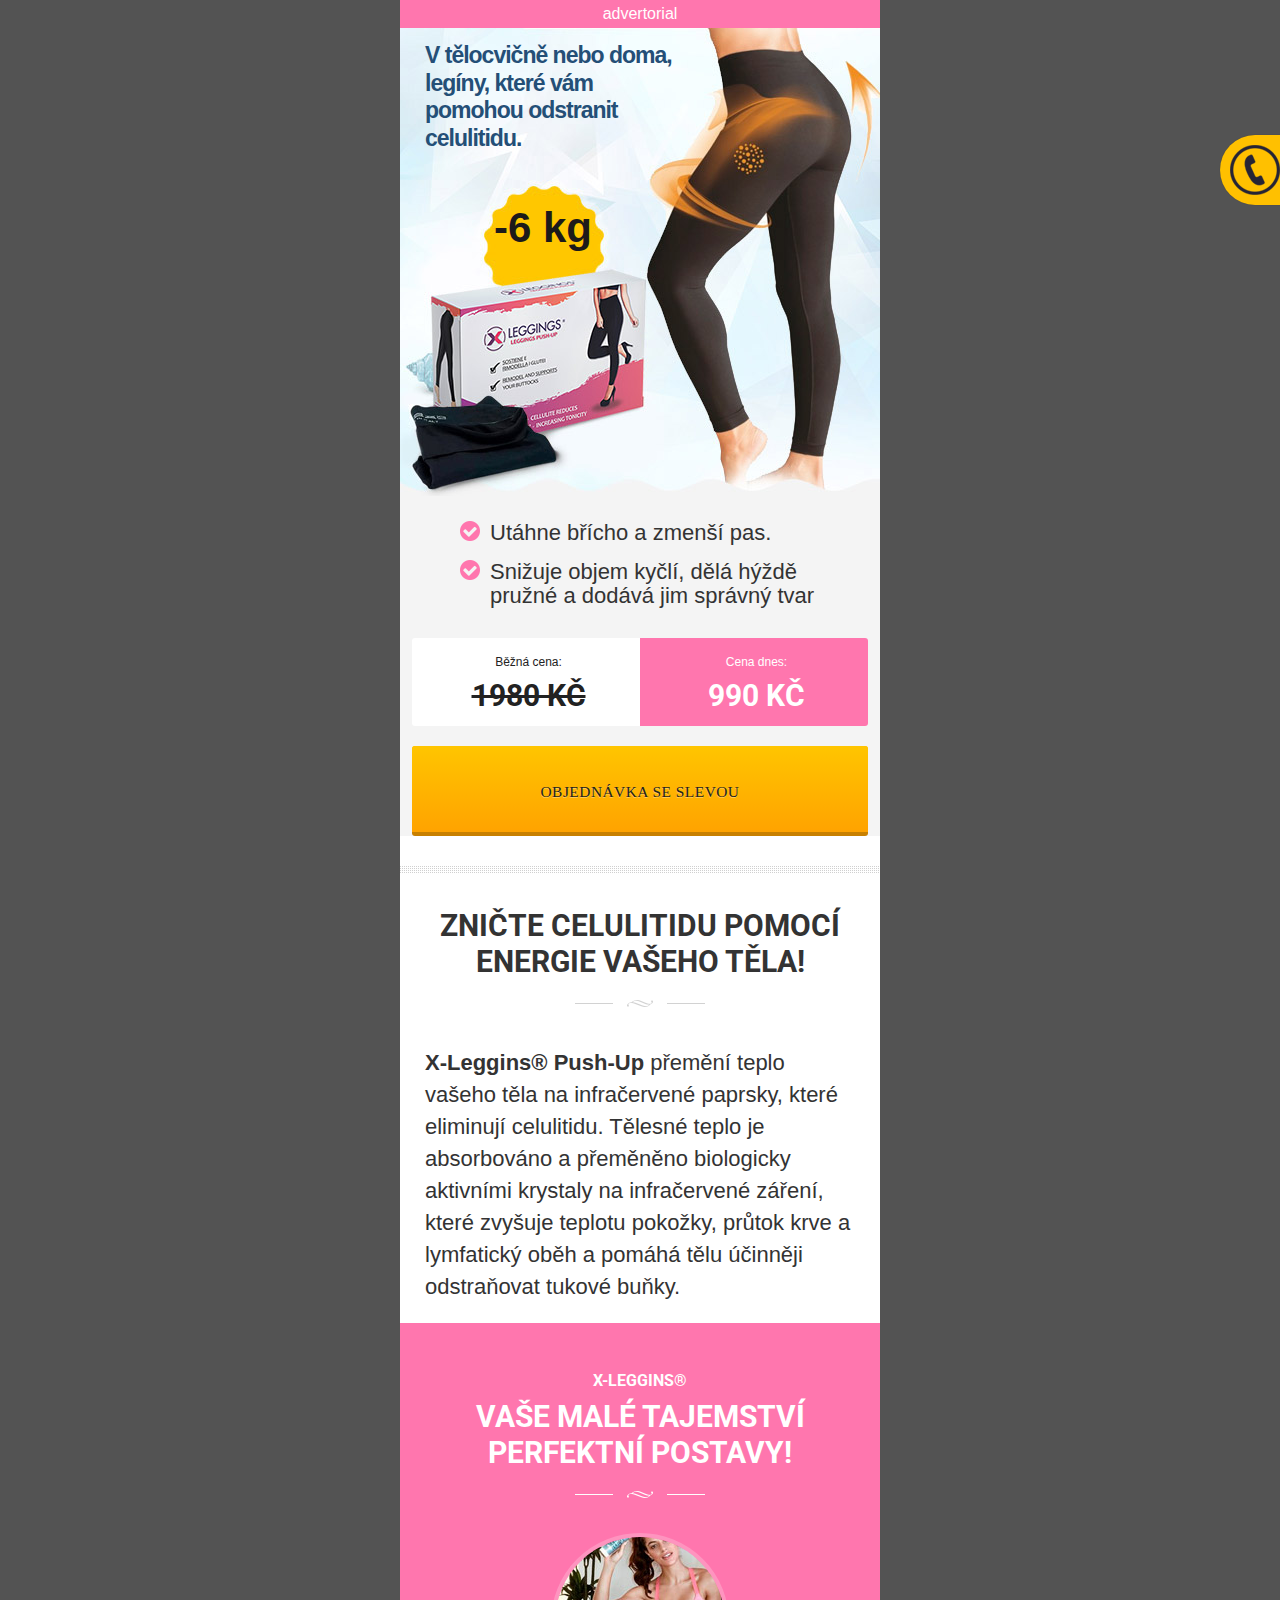
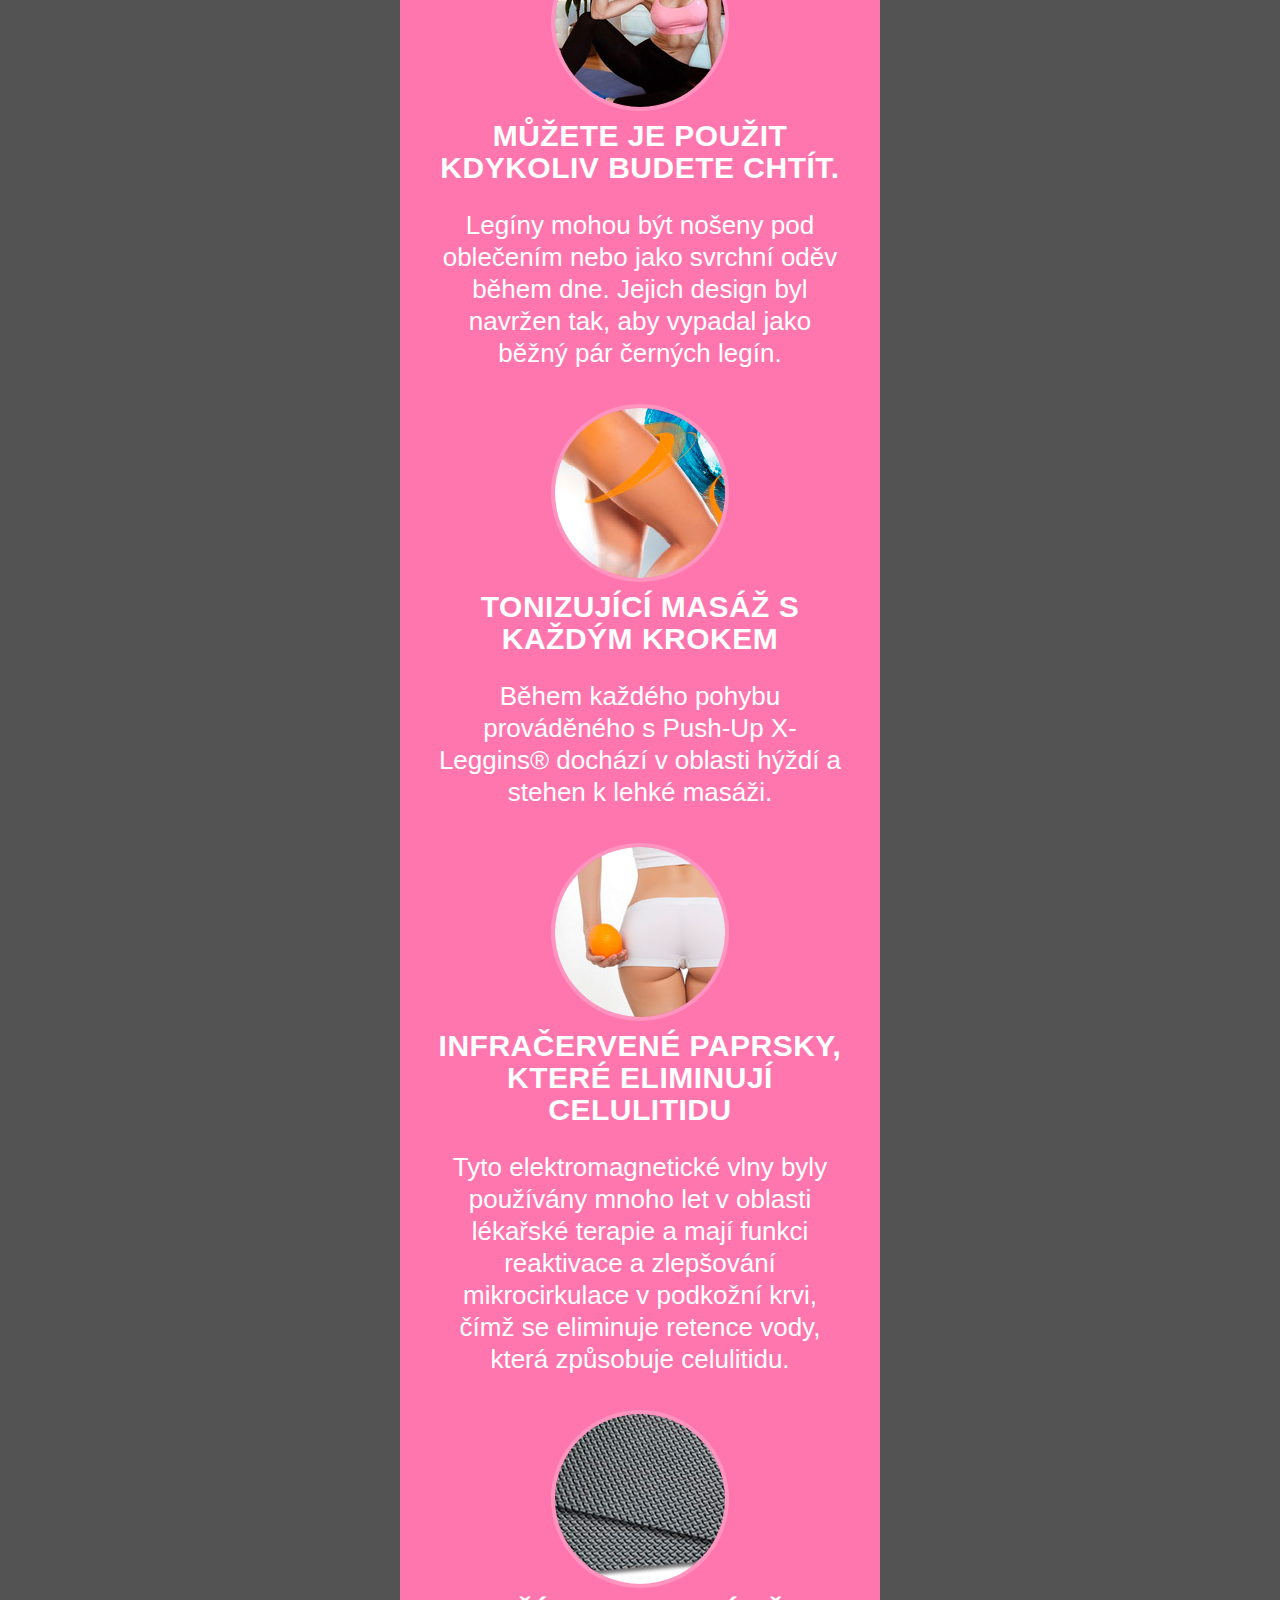
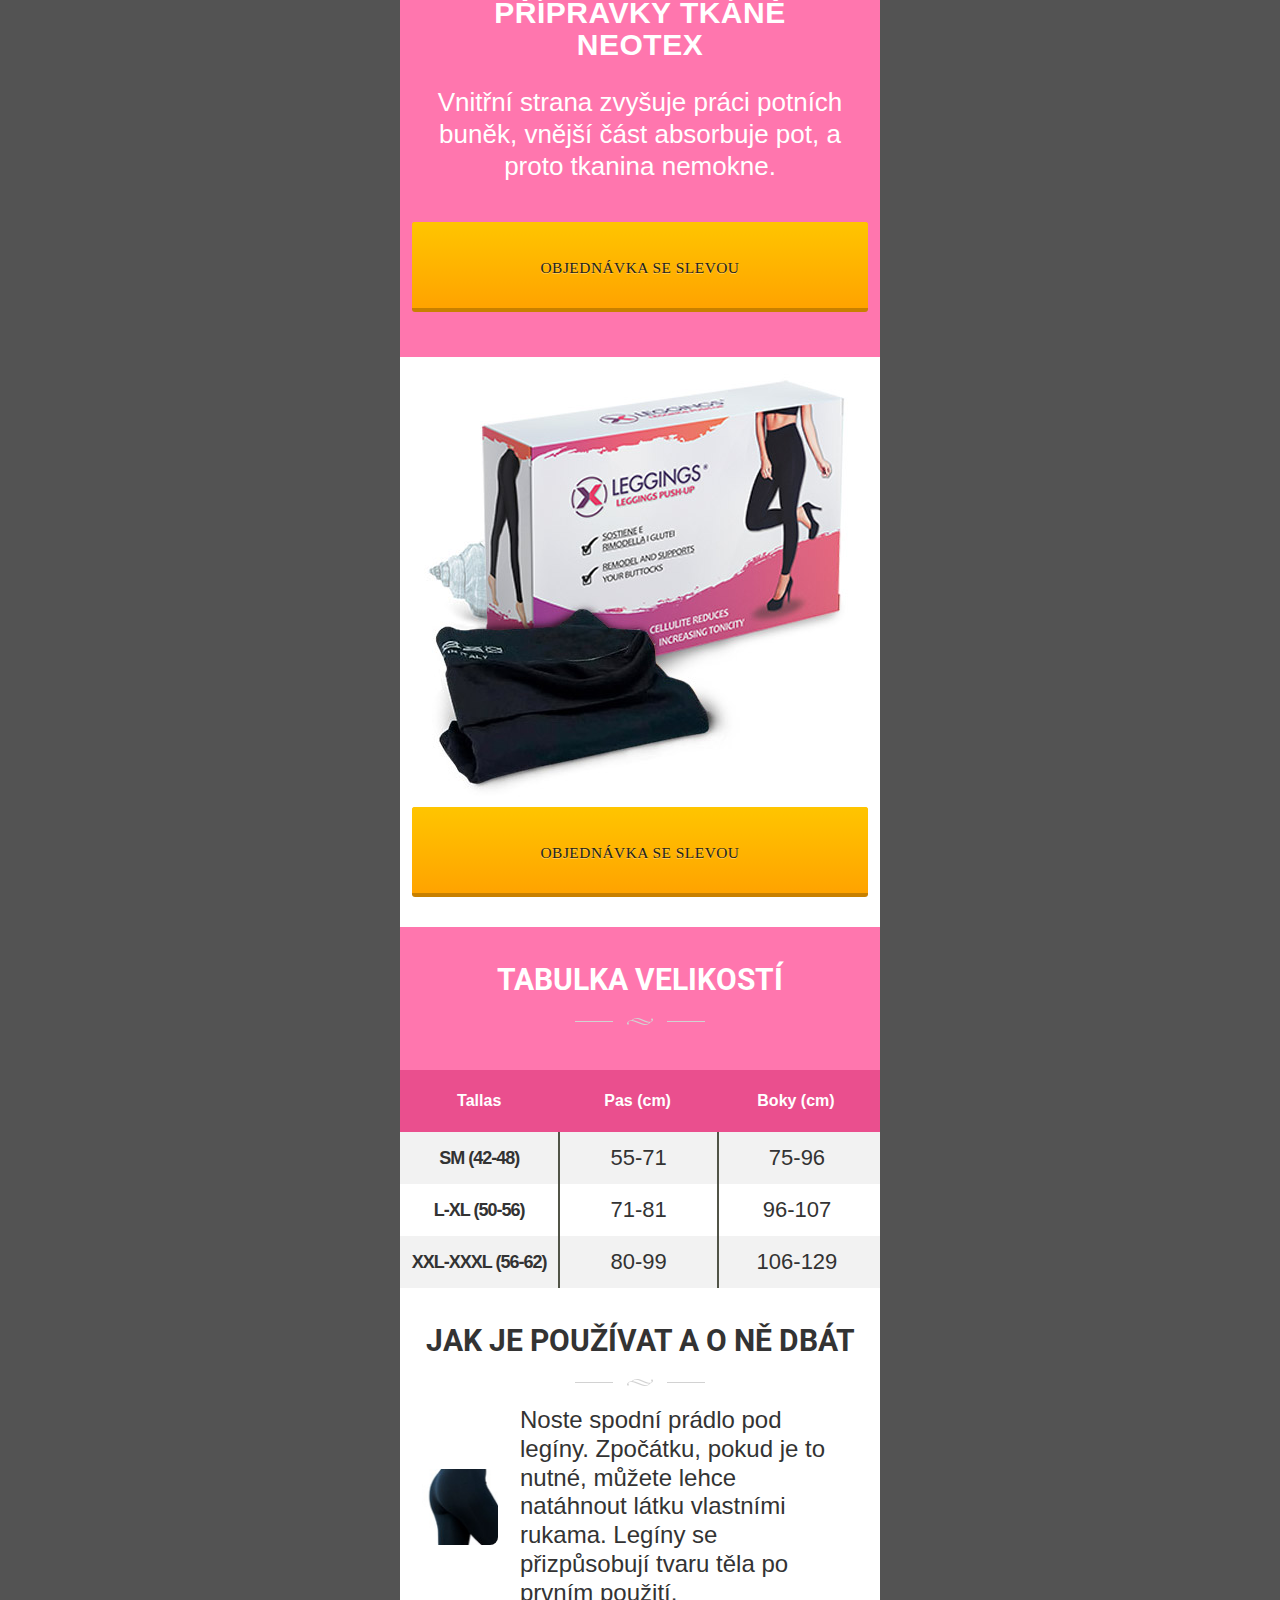
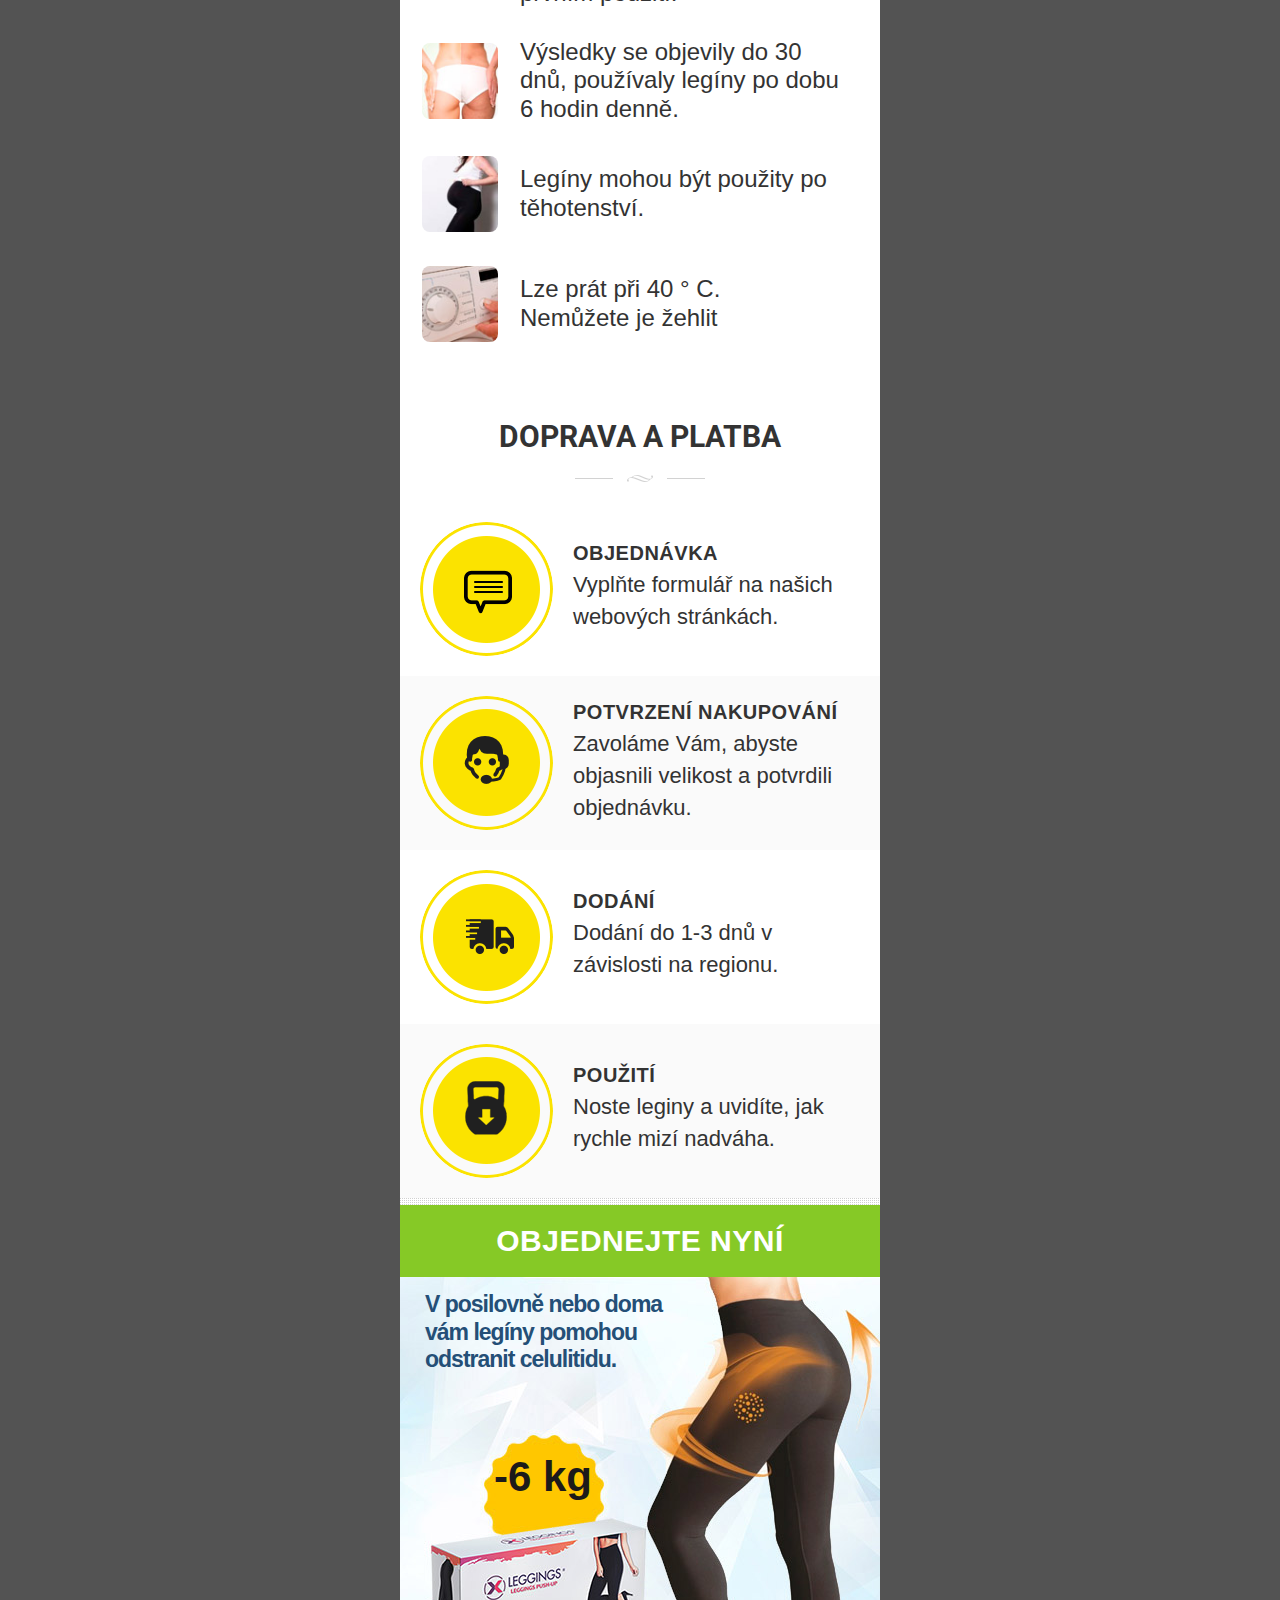
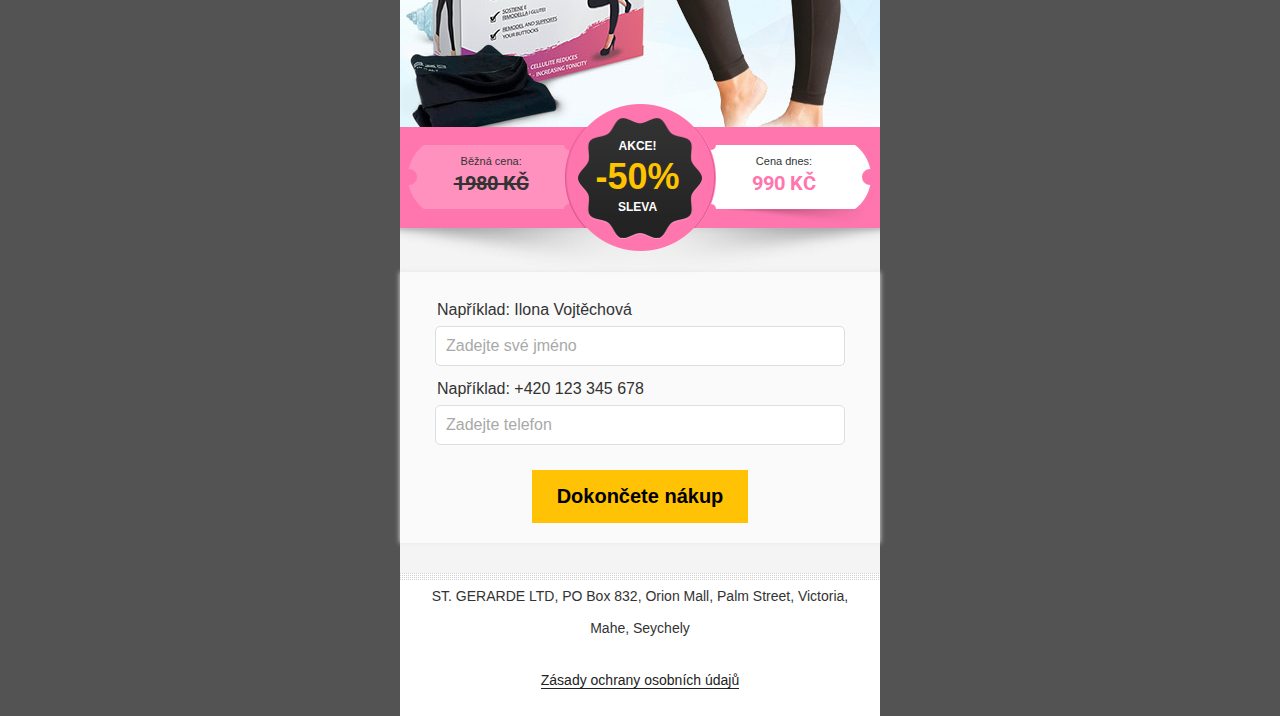
==== commit e4d8cc0f: "6" ====
--- a/index.html
+++ b/index.html
@@ -26,7 +26,7 @@
             <h2 class="header-ttop">advertorial</h2>
             <section class="header_offer">
                 <p>V tělocvičně nebo doma, legíny, které vám pomohou odstranit celulitidu.</p>
-                <div class="discont"><span>-6 kg</span>za měsíc</div>
+                <div class="discont"><span>-6 kg</span></div>
             </section>
             <section class="ul_topper_all">
                 <ul class="ul_topper">
@@ -232,7 +232,7 @@
             <h2>Objednejte nyní</h2>
             <section class="header_offer">
                 <p>V posilovně nebo doma vám legíny pomohou odstranit celulitidu.</p>
-                <div class="discont"><span>-6 kg</span>za měsíc</div>
+                <div class="discont"><span>-6 kg</span></div>
             </section>
             <section class="header_price">
                 <div class="price">
@@ -259,7 +259,7 @@
                             <div class="timer_item seconds">27</div>
                         </div>
                     </div> -->
-                    <form action="" method="post">
+                    <form action="confirm.html" method="get">
                         <label for="name">Například: Ilona Vojtěchová</label>
                         <input type="text" placeholder="Zadejte své jméno" id="name" name="name" required>
                         <label for="phone">Například: +420 123 345 678</label>
@@ -283,7 +283,7 @@
     </div>
     <div class="popup-window">
         <div class="close-popup"></div>
-        <form method="POST" action="">
+        <form method="get" action="confirm.html">
             <label for="name2">Například: Ilona Vojtěchová</label>
             <input id="name2" type="text" name="name" placeholder="Zadejte své jméno" required>
             <label for="phone2">Například: +420 123 345 678</label>
